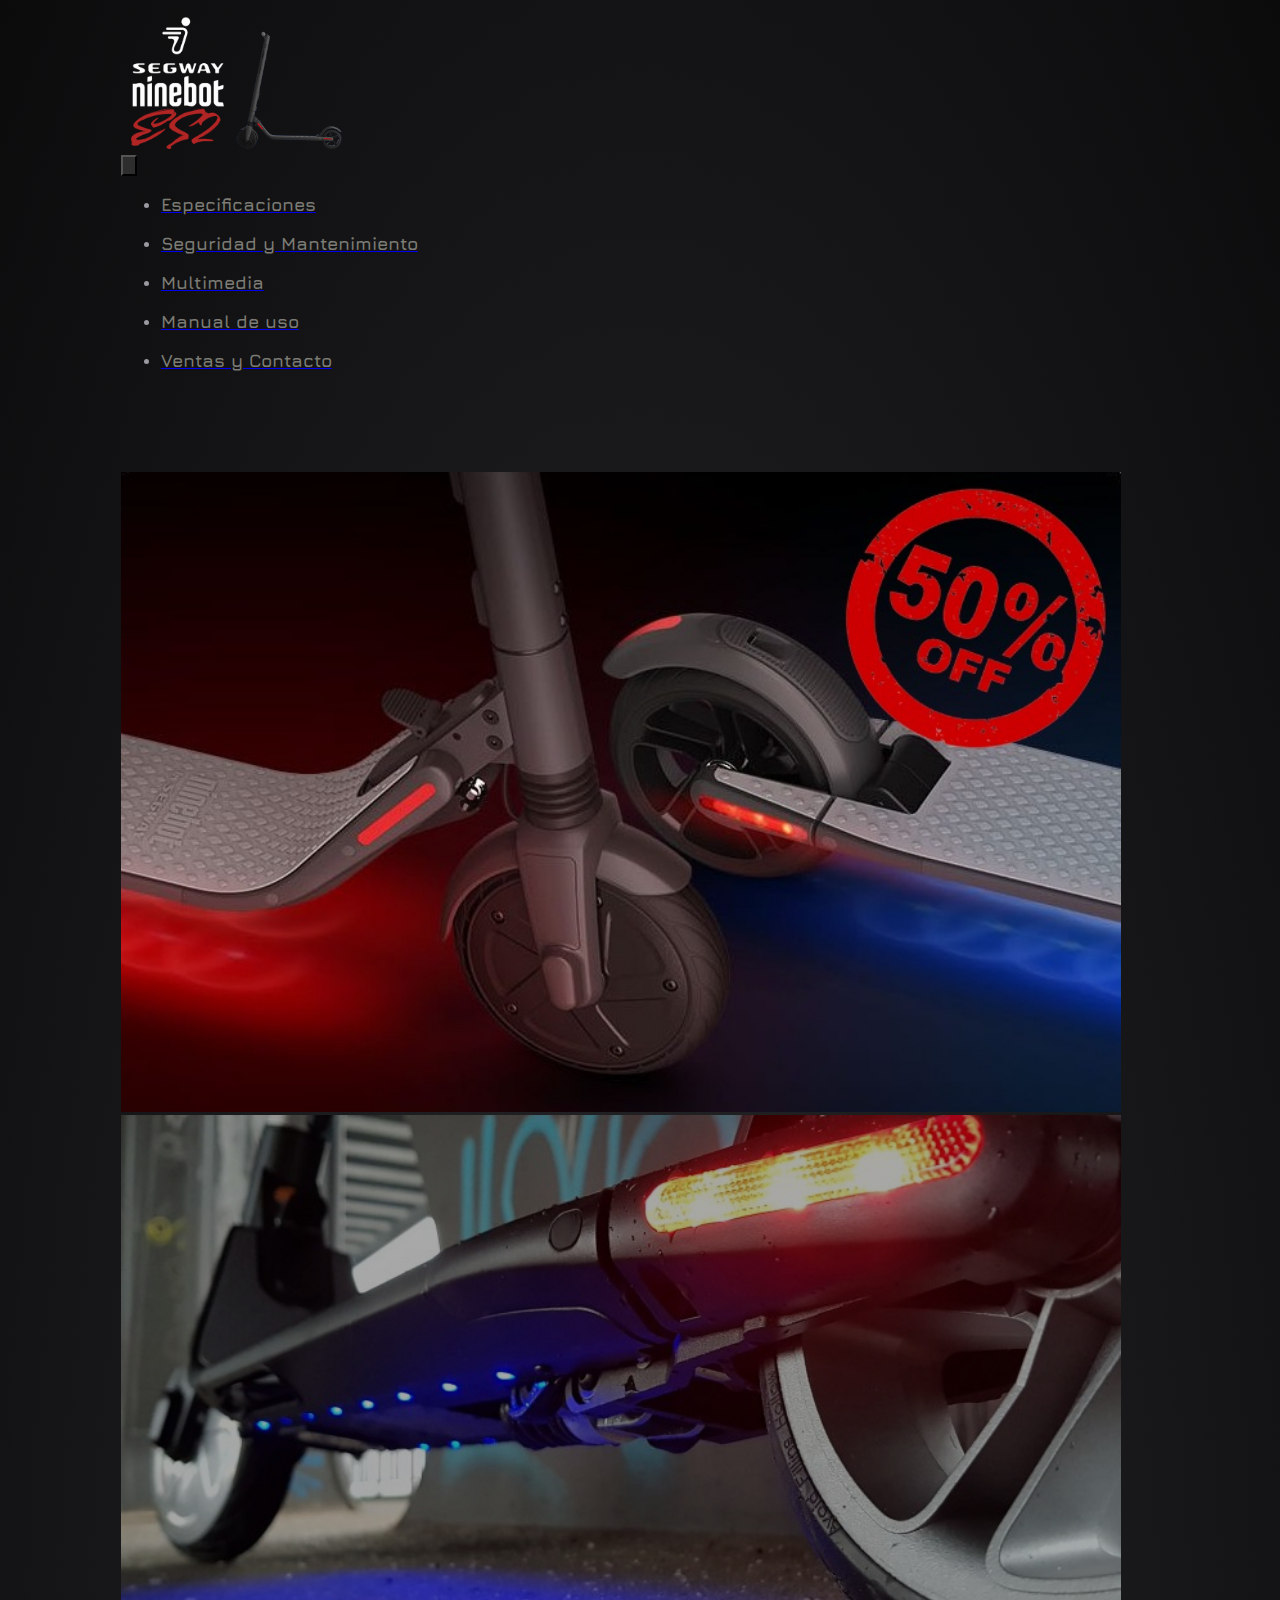
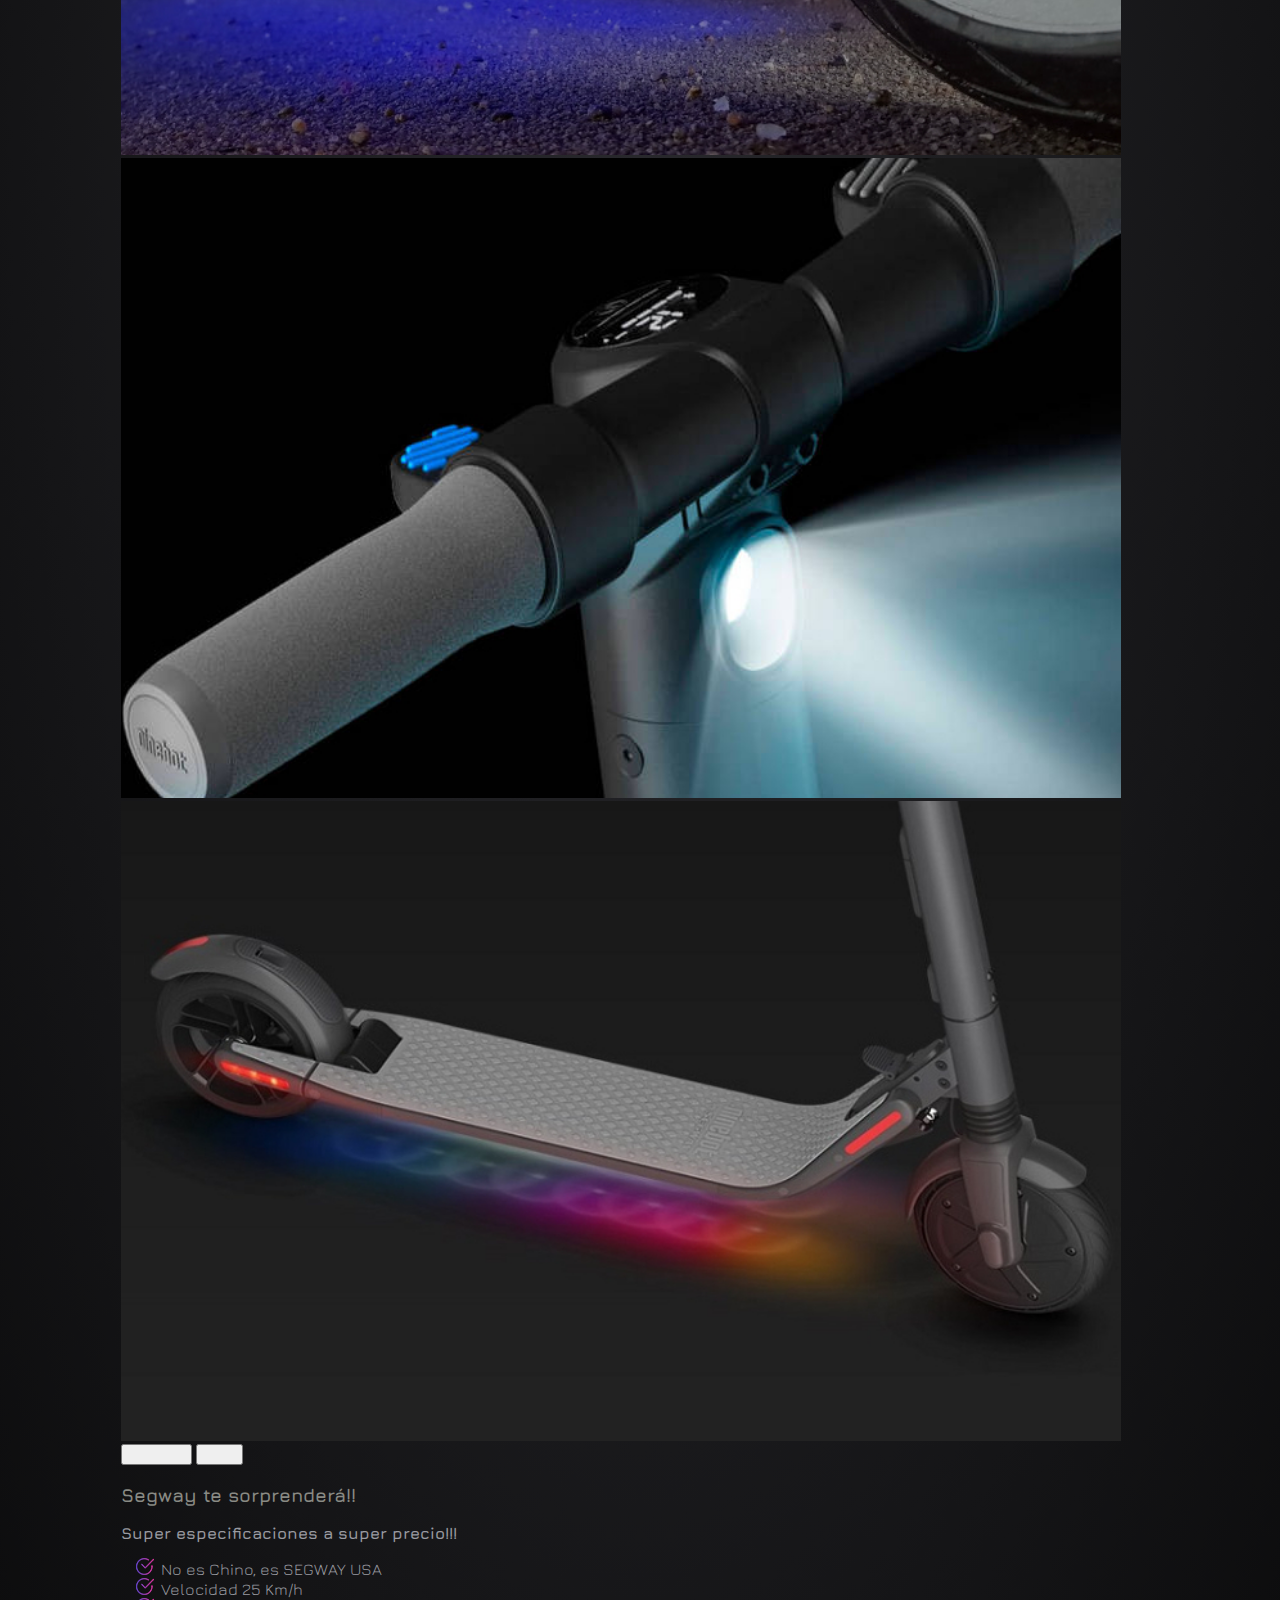
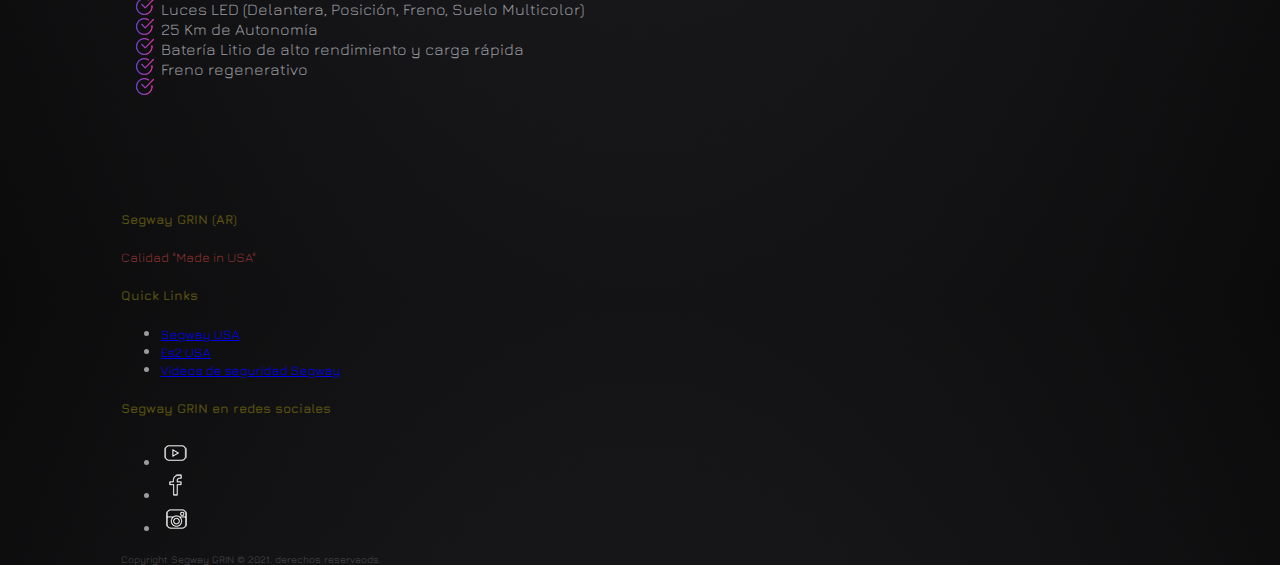
==== index.html @ 667bbbb7 "aaa" ====
<!DOCTYPE html>
<html lang="en">
  <head>
    <meta charset="UTF-8" />
    <meta http-equiv="X-UA-Compatible" content="IE=edge" />
    <meta name="viewport" content="width=device-width, initial-scale=1.0" />
    <title>Segway ES2 Grin</title>

    <link href="https://cdn.jsdelivr.net/npm/bootstrap@5.1.3/dist/css/bootstrap.min.css" rel="stylesheet" integrity="sha384-1BmE4kWBq78iYhFldvKuhfTAU6auU8tT94WrHftjDbrCEXSU1oBoqyl2QvZ6jIW3" crossorigin="anonymous">

    <link rel="stylesheet" href="./css/style.css" />
    <link rel="preconnect" href="https://fonts.googleapis.com" />
    <link rel="preconnect" href="https://fonts.gstatic.com" crossorigin />
    <link href="https://fonts.googleapis.com/css2?family=Jura:wght@500&display=swap" rel="stylesheet"/>
  </head>

  <body>

    <div id="grid-area">        
      <header class="menu">

        <img src="./imagenes/mainlogo.png" alt="logo segway" width="110">
        <img src="./imagenes/patin.png" alt="fotito monopatin" width="110">
        
        <nav class="navbar navbar-expand-lg navbar-dark background-color: none">
          <div class="container-fluid">
            
            <button class="navbar-toggler" type="button" data-bs-toggle="collapse" data-bs-target="#navbarNav" aria-controls="navbarNav" aria-expanded="false" aria-label="Toggle navigation">
              <span class="navbar-toggler-icon"></span>
            </button>
            <div class="collapse navbar-collapse" id="navbarNav">
              <ul class="navbar-nav">
                
                <li class="nav-item">
                  <a class="nav-link" href="pages/especificaciones.html"><p class="txt">Especificaciones</p></a>
                </li>
                <li class="nav-item">
                  <a class="nav-link" href="pages/seguridad.html"><p class="txt">Seguridad y Mantenimiento</p></a>
                </li>
                <li class="nav-item">
                  <a class="nav-link" href="pages/multimedia.html"><p class="txt">Multimedia</p></a>
                </li>
                <li class="nav-item">
                  <a class="nav-link" href="./pdf/kickscooter-es2-user-manual.pdf"><p class="txt">Manual de uso</p></a>
                </li>
                <li class="nav-item">
                  <a class="nav-link" href="pages/ventas.html"><p class="txt">Ventas y Contacto</p></a>
                </li>
              </ul>
          </div>
        
        </header>

        <main class="principal">

          <div class="flex-container">
            <div class="flex-item">
              <h1>
                <span>Tu</span>
                <span>Nuevo</span>
                <span>destino</span>
                <span>a</span>
                <span>un</span>
                <span>solo</span>
                <span>paso</span>
              </h1>
            </div>
              


            <div class="flex-item">

              <div id="carouselExampleInterval" class="carousel slide" data-bs-ride="carousel">
                <div class="carousel-inner">
                  <div class="carousel-item active" data-bs-interval="3000">
                    <img src="./imagenes/mainImage2.jpg" class="d-block w-100" alt="mainimage">
                  </div>
                  <div class="carousel-item" data-bs-interval="3000">
                    <img src="./imagenes/mainImage6.jpg" class="d-block w-100" alt="vista leds desde abajo">
                  </div>
                  <div class="carousel-item" data-bs-interval="3000">
                    <img src="./imagenes/mainImage5.jpg" class="d-block w-100" alt="faro led delantero">
                  </div>
                  <div class="carousel-item" data-bs-interval="3000">
                    <img src="./imagenes/mainImage3.jpg" class="d-block w-100" alt="led suelo multicolor">
                  </div>
                </div>
                <button class="carousel-control-prev" type="button" data-bs-target="#carouselExampleInterval" data-bs-slide="prev">
                  <span class="carousel-control-prev-icon" aria-hidden="true"></span>
                  <span class="visually-hidden">Previous</span>
                </button>
                <button class="carousel-control-next" type="button" data-bs-target="#carouselExampleInterval" data-bs-slide="next">
                  <span class="carousel-control-next-icon" aria-hidden="true"></span>
                  <span class="visually-hidden">Next</span>
                </button>
              </div>




            </div>



            <div class="flex-item">
              <h3>Segway te sorprenderá!!</h3>
              <p><strong> Super especificaciones a super precio!!!</strong></p>

              <section class="listas">
                <ul>
                  <li>No es Chino, es SEGWAY USA</li>
                  <li>Velocidad 25 Km/h</li>
                  <li>Luces LED (Delantera, Posición, Freno, Suelo Multicolor)</li>
                  <li>25 Km de Autonomía</li>
                  <li>Batería Litio de alto rendimiento y carga rápida</li>
                  <li>Freno regenerativo</li>
                  <li class="precio1"><a href="pages/ventas.html">
                    <span>OFERTA</span>
                    <span> 50%</span>
                    <span> de</span>
                    <span> su</span>
                    <span> valor</span>
                    <span> real !!!</span></a></li>
                </ul>
              </div>
              </section>

          </div>  
          <br /><br /><br /><br />
        </main>

        

       

        <footer id="footer" class="footer-1">
          <div class="main-footer widgets-dark typo-light">
          <div class="container">
          <div class="row">
            
          <div class="col-xs-12 col-sm-6 col-md-4">
          <div class="widget subscribe no-box">
          <h5 class="widget-title">Segway GRIN (AR)<span></span></h5>
          <p class="usa">Calidad "Made in USA"</p>
          </div>
          </div>
          
          <div class="col-xs-12 col-sm-6 col-md-4">
          <div class="widget no-box">
          <h5 class="widget-title">Quick Links<span></span></h5>
          <ul class="thumbnail-widget">

          <li>
          <div class="thumb-content"><a href="https://www.segway.com/.">Segway USA</a></div> 
          </li>
          
          <li>
          <div class="thumb-content"><a href="https://www.segway.com/kickscooter-es2/.">Es2 USA</a></div> 
          </li>
          
          <li>
          <div class="thumb-content"><a href="https://www.segway.com/safety/.">Videos de seguridad Segway</a></div> 
          </li>
                   
          </ul>
          </div>
          </div>
          
                    
          <div class="col-xs-12 col-sm-6 col-md-4">
          
          <div class="widget no-box">
          <h5 class="widget-title">Segway GRIN en redes sociales<span></span></h5>
          
          
          <ul class="social-footer2">
          <li class=""><a title="youtube" target="_blank" href="https://www.youtube.com/results?search_query=segway"><img alt="youtube" width="30" height="30" src="[data-uri]"></a></li>
          <li class=""><a href="https://www.facebook.com/segwayninebot.ar" target="_blank" title="Facebook"><img alt="Facebook" width="30" height="30" src="[data-uri]"></a></li>
          <li class=""><a title="instagram" target="_blank" href="https://www.instagram.com/monopatinessegwaygrin/?hl=es"><img alt="instagram" width="30" height="30" src="[data-uri]"></a></li>
          </ul>
          </div>
          </div>
          
          </div>
          </div>
          </div>
            
          <div class="footer-copyright">
          <div class="container">
          <div class="row">
          <div class="col-md-12 text-center">
          <p>Copyright Segway GRIN © 2021. derechos reservaods.</p>
          </div>
          </div>
          </div>
          </div>
          </footer>
    </div>
    <script src="https://cdn.jsdelivr.net/npm/bootstrap@5.1.3/dist/js/bootstrap.bundle.min.js" integrity="sha384-ka7Sk0Gln4gmtz2MlQnikT1wXgYsOg+OMhuP+IlRH9sENBO0LRn5q+8nbTov4+1p" crossorigin="anonymous"></script>
  </body>
</html>
---- css/style.css ----
#grid-area{
    display: grid;
    width: 100%;
    max-width: 1000px;
    margin: auto;
    padding: 11px;
    gap: 2px;
    grid-template-areas: 
    "header"
    "main"
    "footer";
    grid-template-rows: auto auto 100px;    
}

.menu{
    grid-area: header;
   
}
.principal{
    grid-area: main;    
}

.pie a{
    color: rgb(238, 238, 146);
    text-decoration: none;
    grid-area: footer; 
}

body{
    background: radial-gradient(rgb(40, 40, 44), rgb(11, 11, 12));
    margin: auto;
    color: rgb(154, 155, 161);
    font-family: 'Jura', sans-serif;
    padding-right: 3%;
}

.sr-only{
  color: rgb(84, 187, 25);
}

.txt{
  color: rgb(124, 124, 117);
  font-size: 18px;
  font-weight: bolder;
}

.txt:hover{
  color: rgb(56, 173, 20);
  transition: all 1s;
  
}

.navbar-toggler{
  background: rgb(46, 45, 45);  
}

.form-control{
  background-color: rgb(50, 51, 51);
}


.buttonMenu a{
  text-decoration: none;
  color: rgb(199, 199, 23);
  padding: 5px;
  font-size: medium;
  transition: all 1s;
  }


.buttonMenu a:hover{
  color: rgb(238, 255, 4);
  font-size: large;

}

.flex-container{
    display: flex;
    flex-direction: column;    
}
.flex-item{
    width: 100%;
}


.flex-item img{
    width: 100%;
    transition: all 1s;    
    }    
.flex-item img:hover{
    filter: brightness(1.5);
    transition: all 1s;
}

.grid-gallery {
    display: grid;
    grid-auto-rows: 200px;
    gap: 1rem;
    grid-auto-flow: row dense;
  }
  
  @media all and (min-width: 320px) {
    .grid-gallery {
      grid-template-columns: repeat(1, 1fr);
    }
  }
  
  @media all and (min-width: 768px) {
    .grid-gallery {
      grid-template-columns: repeat(3, 1fr);
    }
  }
  
  @media all and (min-width: 1024px) {
    .grid-gallery {
      grid-template-columns: repeat(6, 1fr);
    }
  }
  
  .grid-gallery__item:nth-child(13n+1) {
    grid-column: span 1;
  }
  
  .grid-gallery__item:nth-child(13n+4) {
    grid-column: span 2;
    grid-row: span 1;
  }
  
  .grid-gallery__item:nth-child(13n+6) {
    grid-column: span 3;
    grid-row: span 1;
  }
  
  .grid-gallery__item:nth-child(13n+7) {
    grid-column: span 1;
    grid-row: span 2;
  }
  .grid-gallery__item:nth-child(13n+8) {
    grid-column: span 2;
    grid-row: span 2;
  }
  
  .grid-gallery__item:nth-child(13n+9) {
    grid-row: span 3;
  }

  .grid-gallery__item:nth-child(13n+11) {
    grid-row: span 2;
  }

  .grid-gallery__image {
    width: 100%;
    height: 100%;
    object-fit: cover;
  }
  .grid-gallery img:hover{
        filter: grayscale(1);
   }


.bateria{
    max-width: 700px;       
}
.precio{
    width: 750px;
}

.fuego{
    max-width: 300px;    
}

.borde{
    border: 2px solid black;
    border-radius: 15px;
}


.table {
    border: 2px solid; 
    color: rgb(116, 117, 117);
    padding-right: 0%;   
    width: 100%;
    border-radius: 1%;    
}
    
.table td{
    border: 1px solid;    
    border-color: rgb(0, 0, 0);
}

h1{
    color: rgb(132, 133, 131);
    text-align: left;    
}

h3{
    color: rgb(137, 138, 132);
    text-align: left;
}

h4{
    color: rgb(128, 19, 19);
    text-align: left;
    font-size: x-large;
}
.listas ul li {    
    list-style-type: none;
    list-style: url('../imagenes/icon-list.png') 
}
.precio1 a{    
    color: rgb(4, 201, 92);    
    font-weight: bolder;
    font-size: large; 
    text-decoration: none;
    transition: all 1s;
          
}

.precio1 a:hover{
    color: rgb(5, 201, 31);
    font-size: 22px;
    text-decoration: none;
    transition: all 1s; 

}



h1 {
  transform: scale(0.94);
  animation: scale 3s forwards cubic-bezier(0.5, 1, 0.89, 1);
}

h2 {
  transform: scale(0.94);
  animation: scale 3s forwards cubic-bezier(0.5, 1, 0.89, 1);
}


@keyframes scale {
  100% {
    transform: scale(1);
  }
}

span {
  display: inline-block;
  opacity: 0;
  filter: blur(4px);
}

span:nth-child(1) {
  animation: fade-in 0.8s 0.1s forwards cubic-bezier(0.11, 0, 0.5, 0) ;
}

span:nth-child(2) {
  animation: fade-in 0.8s 0.2s forwards cubic-bezier(0.11, 0, 0.5, 0);
}

span:nth-child(3) {
  animation: fade-in 0.8s 0.3s forwards cubic-bezier(0.11, 0, 0.5, 0);
}

span:nth-child(4) {
  animation: fade-in 0.8s 0.4s forwards cubic-bezier(0.11, 0, 0.5, 0);
}

span:nth-child(5) {
  animation: fade-in 0.8s 0.5s forwards cubic-bezier(0.11, 0, 0.5, 0);
}

span:nth-child(6) {
  animation: fade-in 0.8s 0.6s forwards cubic-bezier(0.11, 0, 0.5, 0);
}

span:nth-child(7) {
  animation: fade-in 0.8s 0.7s forwards cubic-bezier(0.11, 0, 0.5, 0);
}

@keyframes fade-in {
  100% {
    opacity: 1;
    filter: blur(0);
  
  }
}

.widget-title{
  font-size: small;
  font-weight: bold;
  color: rgb(87, 80, 17);
}

.usa{
  font-size: small;
  color: rgb(138, 50, 50);
}

.thumb-content{
  font-size: small;
   
}

.footer-copyright{
  font-size: x-small;
  color: rgb(80, 77, 77);
}
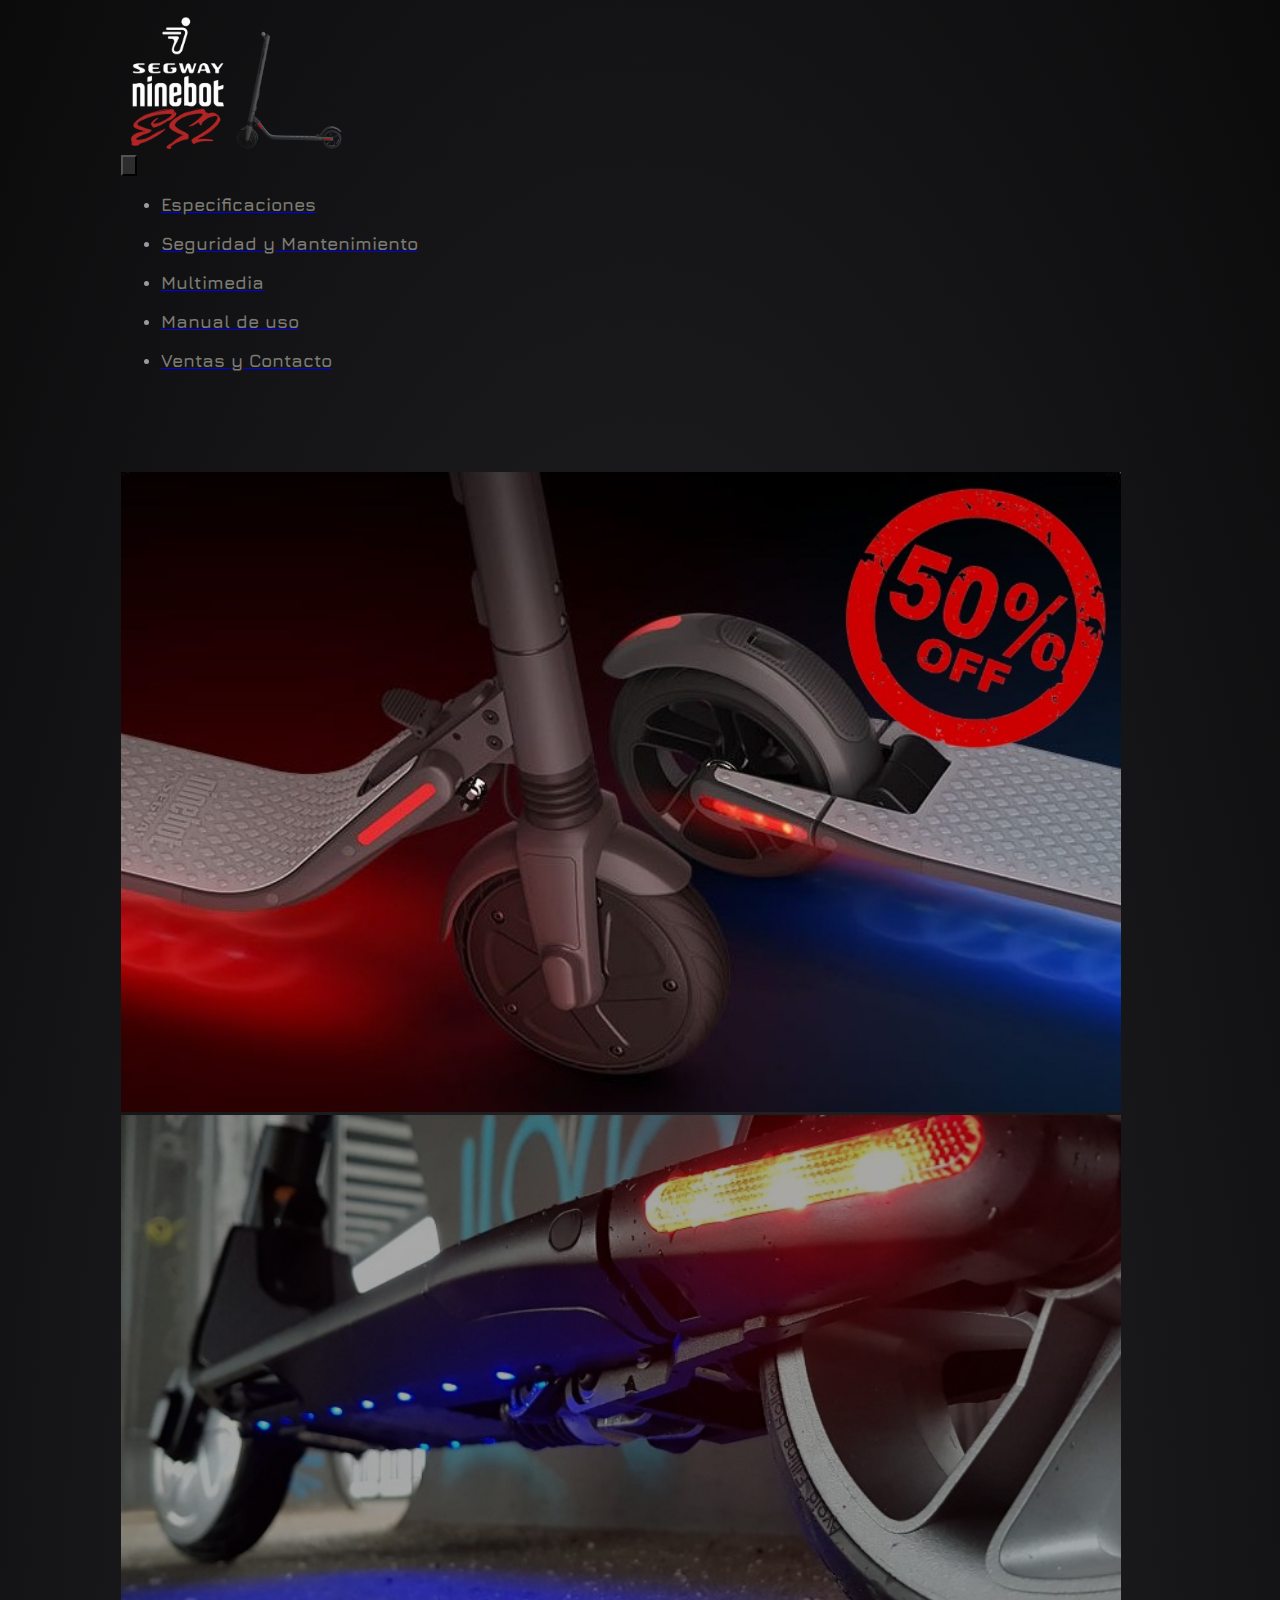
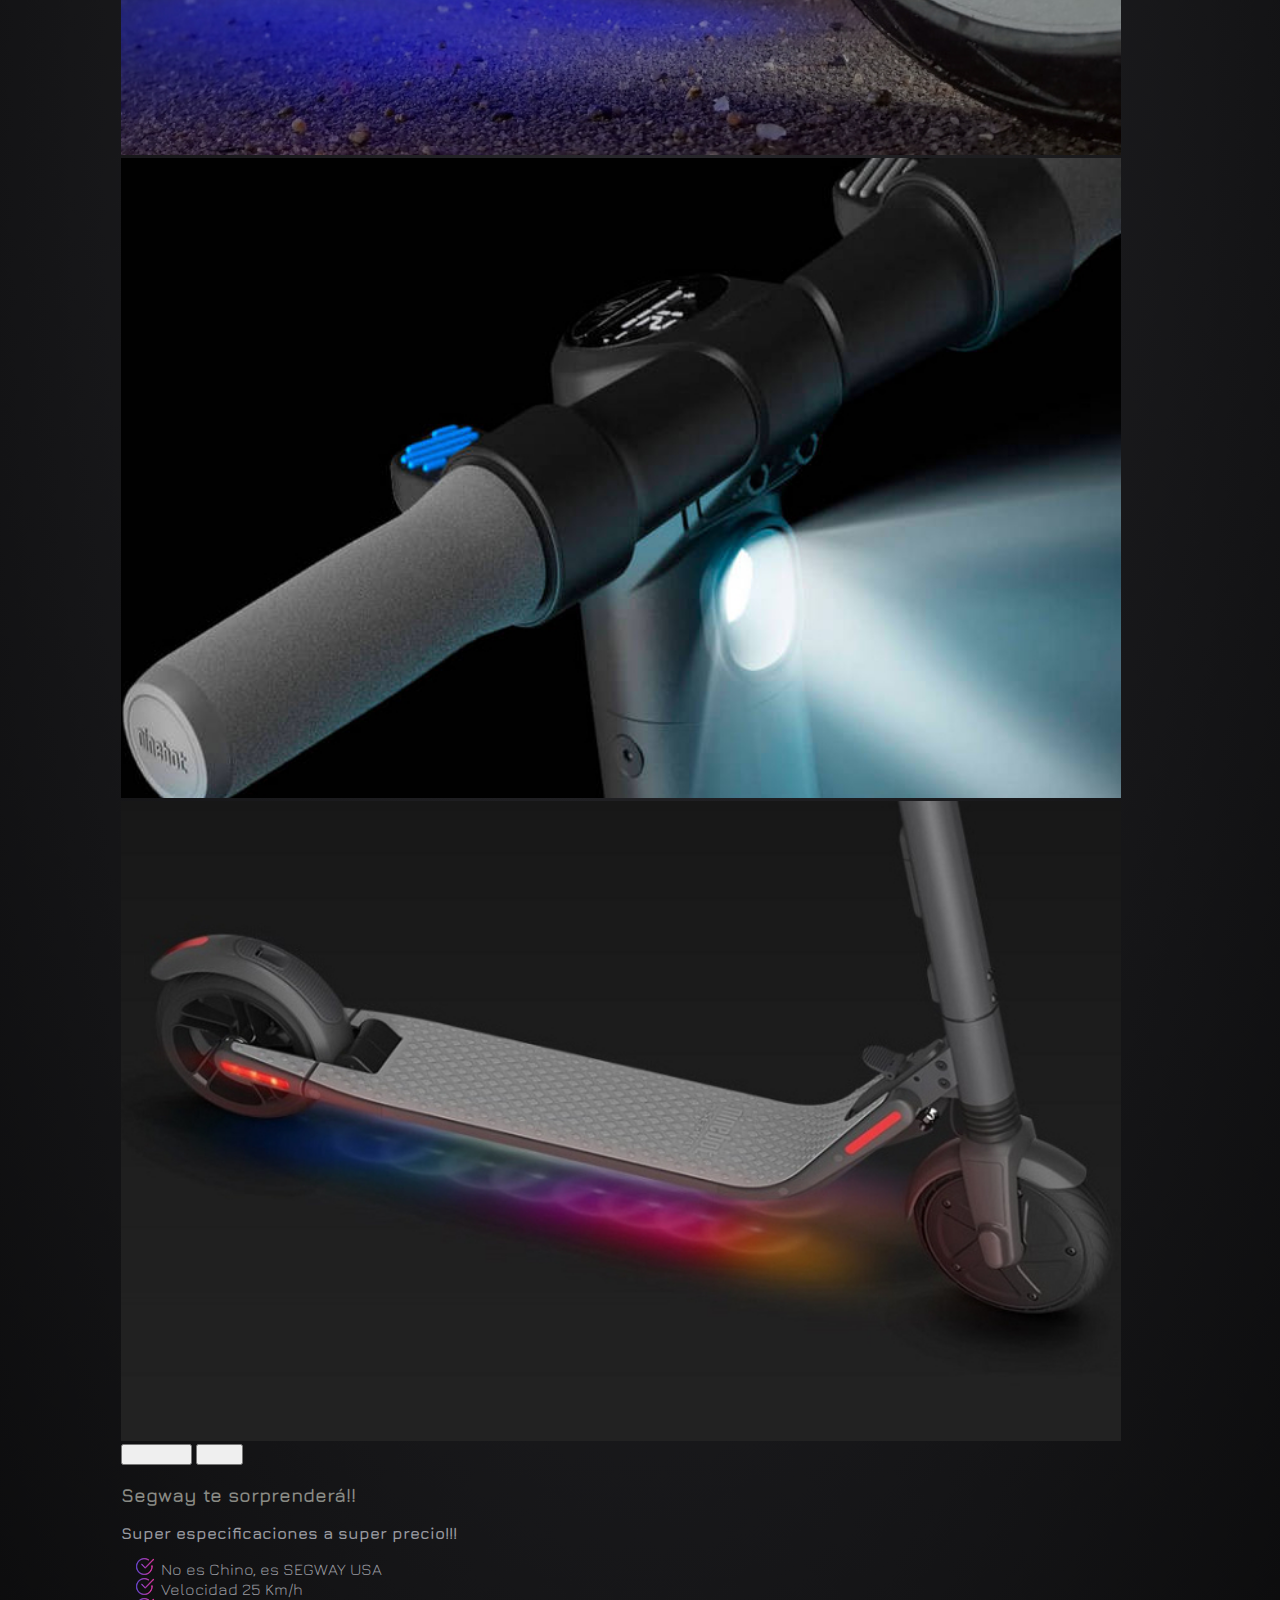
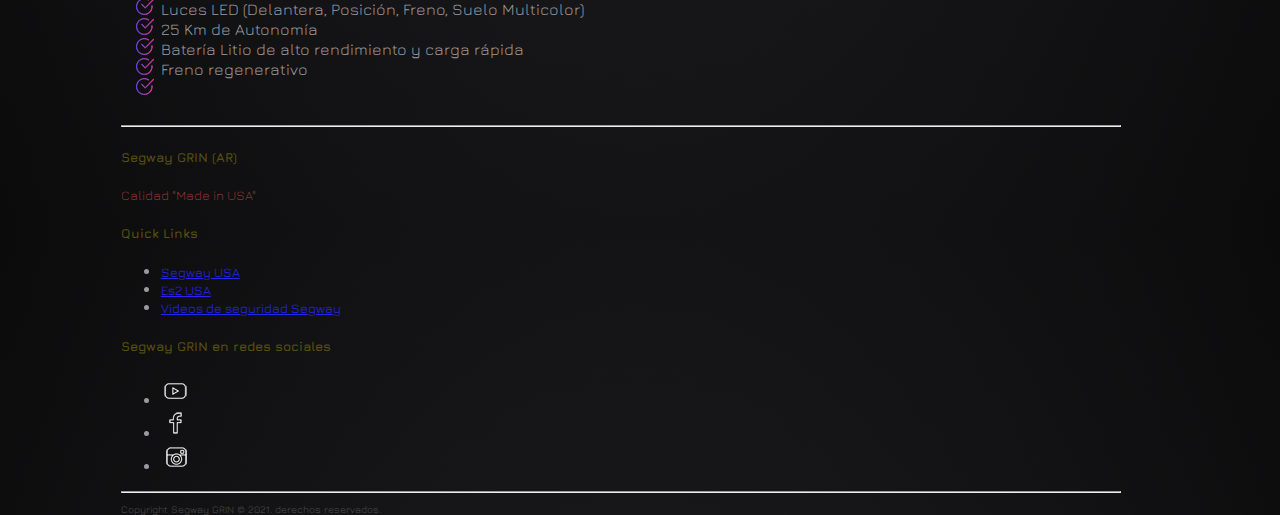
==== commit 99430a64: "modificaciones pedidas Juli correccion proy final 2" ====
--- a/index.html
+++ b/index.html
@@ -9,6 +9,7 @@
     <link href="https://cdn.jsdelivr.net/npm/bootstrap@5.1.3/dist/css/bootstrap.min.css" rel="stylesheet" integrity="sha384-1BmE4kWBq78iYhFldvKuhfTAU6auU8tT94WrHftjDbrCEXSU1oBoqyl2QvZ6jIW3" crossorigin="anonymous">
 
     <link rel="stylesheet" href="./css/style.css" />
+    <link rel="shortcut icon" href="./imagenes/favicon.png">
     <link rel="preconnect" href="https://fonts.googleapis.com" />
     <link rel="preconnect" href="https://fonts.gstatic.com" crossorigin />
     <link href="https://fonts.googleapis.com/css2?family=Jura:wght@500&display=swap" rel="stylesheet"/>
@@ -38,10 +39,10 @@
                   <a class="nav-link" href="pages/seguridad.html"><p class="txt">Seguridad y Mantenimiento</p></a>
                 </li>
                 <li class="nav-item">
-                  <a class="nav-link" href="pages/multimedia.html"><p class="txt">Multimedia</p></a>
+                  <a class="nav-link" href="pages/multimedia.html" ><p class="txt">Multimedia</p></a>
                 </li>
                 <li class="nav-item">
-                  <a class="nav-link" href="./pdf/kickscooter-es2-user-manual.pdf"><p class="txt">Manual de uso</p></a>
+                  <a class="nav-link" href="./pdf/kickscooter-es2-user-manual.pdf" target="_blank"><p class="txt">Manual de uso</p></a>
                 </li>
                 <li class="nav-item">
                   <a class="nav-link" href="pages/ventas.html"><p class="txt">Ventas y Contacto</p></a>
@@ -49,9 +50,9 @@
               </ul>
           </div>
         
-        </header>
+      </header>
 
-        <main class="principal">
+      <main class="principal">
 
           <div class="flex-container">
             <div class="flex-item">
@@ -126,75 +127,67 @@
               </section>
 
           </div>  
-          <br /><br /><br /><br />
-        </main>
+          
+      </main>
 
-        
+      <footer id="footer">
+          <hr>
+          <div class="main-footer widgets-dark typo-light">
+            <div class="container">
+                <div class="row">                
+                  <div class="col-xs-12 col-sm-6 col-md-4">
+                    <div class="widget subscribe no-box">
+                      <h5 class="widget-title">Segway GRIN (AR)<span></span></h5>
+                      <p class="usa">Calidad "Made in USA"</p>
+                    </div>
+                  </div>
+            
+                  <div class="col-xs-12 col-sm-6 col-md-4">
+                    <div class="widget no-box">
+                      <h5 class="widget-title">Quick Links<span></span></h5>
+                      <ul class="thumbnail-widget">
 
-       
-
-        <footer id="footer" class="footer-1">
-          <div class="main-footer widgets-dark typo-light">
-          <div class="container">
-          <div class="row">
+                        <li>
+                        <a class="thumb-content" href="https://www.segway.com/.">Segway USA</a> 
+                        </li>
+                    
+                        <li>
+                        <a class="thumb-content" href="https://www.segway.com/kickscooter-es2/.">Es2 USA</a> 
+                        </li>
+                    
+                        <li>
+                        <a class="thumb-content" href="https://www.segway.com/safety/.">Videos de seguridad Segway</a> 
+                        </li>
+                        
+                      </ul>
+                    </div>
+                  </div>
             
-          <div class="col-xs-12 col-sm-6 col-md-4">
-          <div class="widget subscribe no-box">
-          <h5 class="widget-title">Segway GRIN (AR)<span></span></h5>
-          <p class="usa">Calidad "Made in USA"</p>
-          </div>
-          </div>
-          
-          <div class="col-xs-12 col-sm-6 col-md-4">
-          <div class="widget no-box">
-          <h5 class="widget-title">Quick Links<span></span></h5>
-          <ul class="thumbnail-widget">
-
-          <li>
-          <div class="thumb-content"><a href="https://www.segway.com/.">Segway USA</a></div> 
-          </li>
-          
-          <li>
-          <div class="thumb-content"><a href="https://www.segway.com/kickscooter-es2/.">Es2 USA</a></div> 
-          </li>
-          
-          <li>
-          <div class="thumb-content"><a href="https://www.segway.com/safety/.">Videos de seguridad Segway</a></div> 
-          </li>
-                   
-          </ul>
-          </div>
-          </div>
-          
-                    
-          <div class="col-xs-12 col-sm-6 col-md-4">
-          
-          <div class="widget no-box">
-          <h5 class="widget-title">Segway GRIN en redes sociales<span></span></h5>
-          
-          
-          <ul class="social-footer2">
-          <li class=""><a title="youtube" target="_blank" href="https://www.youtube.com/results?search_query=segway"><img alt="youtube" width="30" height="30" src="[data-uri]"></a></li>
-          <li class=""><a href="https://www.facebook.com/segwayninebot.ar" target="_blank" title="Facebook"><img alt="Facebook" width="30" height="30" src="[data-uri]"></a></li>
-          <li class=""><a title="instagram" target="_blank" href="https://www.instagram.com/monopatinessegwaygrin/?hl=es"><img alt="instagram" width="30" height="30" src="[data-uri]"></a></li>
-          </ul>
-          </div>
-          </div>
-          
-          </div>
-          </div>
+                      
+                  <div class="col-xs-12 col-sm-6 col-md-4">              
+                    <div class="widget no-box">
+                      <h5 class="widget-title">Segway GRIN en redes sociales<span></span></h5>
+                
+                      <ul class="social-footer2">
+                        <li><a title="youtube" target="_blank" href="https://www.youtube.com/results?search_query=segway"><img alt="youtube" width="30" height="30" src="[data-uri]"></a></li>
+                        <li><a href="https://www.facebook.com/segwayninebot.ar" target="_blank" title="Facebook"><img alt="Facebook" width="30" height="30" src="[data-uri]"></a></li>
+                        <li><a title="instagram" target="_blank" href="https://www.instagram.com/monopatinessegwaygrin/?hl=es"><img alt="instagram" width="30" height="30" src="[data-uri]"></a></li>
+                      </ul>
+                    </div>
+                  </div>
+                </div>
+              </div>
+            </div>
+            <hr>
+            <div class="footer-copyright">                      
+              <div class="col-md-12 text-center">
+                <p>Copyright Segway GRIN © 2021. derechos reservados.</p>
+              </div>
+            </div>
           </div>
             
-          <div class="footer-copyright">
-          <div class="container">
-          <div class="row">
-          <div class="col-md-12 text-center">
-          <p>Copyright Segway GRIN © 2021. derechos reservaods.</p>
-          </div>
-          </div>
-          </div>
-          </div>
-          </footer>
+      </footer>
+      
     </div>
     <script src="https://cdn.jsdelivr.net/npm/bootstrap@5.1.3/dist/js/bootstrap.bundle.min.js" integrity="sha384-ka7Sk0Gln4gmtz2MlQnikT1wXgYsOg+OMhuP+IlRH9sENBO0LRn5q+8nbTov4+1p" crossorigin="anonymous"></script>
   </body>
--- a/css/style.css
+++ b/css/style.css
@@ -1,307 +1,336 @@
-#grid-area{
-    display: grid;
-    width: 100%;
-    max-width: 1000px;
-    margin: auto;
-    padding: 11px;
-    gap: 2px;
-    grid-template-areas: 
-    "header"
-    "main"
-    "footer";
-    grid-template-rows: auto auto 100px;    
-}
-
-.menu{
-    grid-area: header;
-   
-}
-.principal{
-    grid-area: main;    
-}
-
-.pie a{
-    color: rgb(238, 238, 146);
-    text-decoration: none;
-    grid-area: footer; 
-}
-
-body{
-    background: radial-gradient(rgb(40, 40, 44), rgb(11, 11, 12));
-    margin: auto;
-    color: rgb(154, 155, 161);
-    font-family: 'Jura', sans-serif;
-    padding-right: 3%;
-}
-
-.sr-only{
-  color: rgb(84, 187, 25);
-}
-
-.txt{
-  color: rgb(124, 124, 117);
+#grid-area {
+  display: -ms-grid;
+  display: grid;
+  width: 100%;
+  max-width: 1000px;
+  margin: auto;
+  padding: 11px;
+  gap: 2px;
+      grid-template-areas: "header" "main" "footer";
+  -ms-grid-rows: auto auto 100px;
+      grid-template-rows: auto auto 100px;
+}
+
+.menu {
+  -ms-grid-row: 1;
+  -ms-grid-column: 1;
+  grid-area: header;
+}
+
+.principal {
+  -ms-grid-row: 2;
+  -ms-grid-column: 1;
+  grid-area: main;
+}
+
+.pie a {
+  color: #eeee92;
+  text-decoration: none;
+  -ms-grid-row: 3;
+  -ms-grid-column: 1;
+  grid-area: footer;
+}
+
+body {
+  background: radial-gradient(#28282c, #0b0b0c);
+  margin: auto;
+  color: #9a9ba1;
+  font-family: 'Jura', sans-serif;
+  padding-right: 3%;
+}
+
+.sr-only {
+  color: #54bb19;
+}
+
+.txt {
+  color: #7c7c75;
   font-size: 18px;
   font-weight: bolder;
 }
 
-.txt:hover{
-  color: rgb(56, 173, 20);
-  transition: all 1s;
-  
-}
-
-.navbar-toggler{
-  background: rgb(46, 45, 45);  
-}
-
-.form-control{
-  background-color: rgb(50, 51, 51);
-}
-
-
-.buttonMenu a{
+.txt:hover {
+  color: #38ad14;
+  -webkit-transition: all 1s;
+  transition: all 1s;
+}
+
+.navbar-toggler {
+  background: #2e2d2d;
+}
+
+.form-control {
+  background-color: #323333;
+}
+
+.buttonMenu a {
   text-decoration: none;
-  color: rgb(199, 199, 23);
+  color: #c7c717;
   padding: 5px;
   font-size: medium;
-  transition: all 1s;
-  }
-
-
-.buttonMenu a:hover{
-  color: rgb(238, 255, 4);
+  -webkit-transition: all 1s;
+  transition: all 1s;
+}
+
+.buttonMenu a:hover {
+  color: #eeff04;
   font-size: large;
-
-}
-
-.flex-container{
-    display: flex;
-    flex-direction: column;    
-}
-.flex-item{
-    width: 100%;
-}
-
-
-.flex-item img{
-    width: 100%;
-    transition: all 1s;    
-    }    
-.flex-item img:hover{
-    filter: brightness(1.5);
-    transition: all 1s;
+}
+
+.flex-container {
+  display: -webkit-box;
+  display: -ms-flexbox;
+  display: flex;
+  -webkit-box-orient: vertical;
+  -webkit-box-direction: normal;
+      -ms-flex-direction: column;
+          flex-direction: column;
+}
+
+.flex-item {
+  width: 100%;
+}
+
+.flex-item img {
+  width: 100%;
+  -webkit-transition: all 1s;
+  transition: all 1s;
+}
+
+.flex-item img:hover {
+  -webkit-filter: brightness(1.5);
+          filter: brightness(1.5);
+  -webkit-transition: all 1s;
+  transition: all 1s;
 }
 
 .grid-gallery {
-    display: grid;
-    grid-auto-rows: 200px;
-    gap: 1rem;
-    grid-auto-flow: row dense;
-  }
-  
-  @media all and (min-width: 320px) {
-    .grid-gallery {
-      grid-template-columns: repeat(1, 1fr);
-    }
-  }
-  
-  @media all and (min-width: 768px) {
-    .grid-gallery {
-      grid-template-columns: repeat(3, 1fr);
-    }
-  }
-  
-  @media all and (min-width: 1024px) {
-    .grid-gallery {
-      grid-template-columns: repeat(6, 1fr);
-    }
-  }
-  
-  .grid-gallery__item:nth-child(13n+1) {
-    grid-column: span 1;
-  }
-  
-  .grid-gallery__item:nth-child(13n+4) {
-    grid-column: span 2;
-    grid-row: span 1;
-  }
-  
-  .grid-gallery__item:nth-child(13n+6) {
-    grid-column: span 3;
-    grid-row: span 1;
-  }
-  
-  .grid-gallery__item:nth-child(13n+7) {
-    grid-column: span 1;
-    grid-row: span 2;
-  }
-  .grid-gallery__item:nth-child(13n+8) {
-    grid-column: span 2;
-    grid-row: span 2;
-  }
-  
-  .grid-gallery__item:nth-child(13n+9) {
-    grid-row: span 3;
-  }
-
-  .grid-gallery__item:nth-child(13n+11) {
-    grid-row: span 2;
-  }
-
-  .grid-gallery__image {
-    width: 100%;
-    height: 100%;
-    object-fit: cover;
-  }
-  .grid-gallery img:hover{
-        filter: grayscale(1);
-   }
-
-
-.bateria{
-    max-width: 700px;       
-}
-.precio{
-    width: 750px;
-}
-
-.fuego{
-    max-width: 300px;    
-}
-
-.borde{
-    border: 2px solid black;
-    border-radius: 15px;
-}
-
+  display: -ms-grid;
+  display: grid;
+  grid-auto-rows: 200px;
+  gap: 1rem;
+  grid-auto-flow: row dense;
+}
+
+@media all and (min-width: 768px) {
+  .grid-gallery {
+    -ms-grid-columns: (1fr)[3];
+        grid-template-columns: repeat(3, 1fr);
+  }
+}
+
+@media all and (min-width: 1024px) {
+  .grid-gallery {
+    -ms-grid-columns: (1fr)[6];
+        grid-template-columns: repeat(6, 1fr);
+  }
+}
+
+.grid-gallery__item:nth-child(13n+1) {
+  grid-column: span 1;
+}
+
+.grid-gallery__item:nth-child(13n+4) {
+  grid-column: span 2;
+  grid-row: span 1;
+}
+
+.grid-gallery__item:nth-child(13n+6) {
+  grid-column: span 3;
+  grid-row: span 1;
+  grid-column: span 1;
+  grid-row: span 2;
+}
+
+.grid-gallery__item:nth-child(13n+8) {
+  grid-column: span 2;
+  grid-row: span 2;
+}
+
+.grid-gallery__item:nth-child(13n+9) {
+  grid-row: span 2;
+}
+
+.grid-gallery__item:nth-child(13n+11) {
+  grid-row: span 1;
+}
+
+.grid-gallery__image {
+  width: 100%;
+  height: 100%;
+  -o-object-fit: cover;
+     object-fit: cover;
+}
+
+.grid-gallery img:hover {
+  -webkit-filter: grayscale(1);
+          filter: grayscale(1);
+}
+
+.bateria {
+  max-width: 700px;
+}
+
+.precio {
+  width: 750px;
+}
+
+.fuego {
+  max-width: 300px;
+}
+
+.borde {
+  border: 2px solid black;
+  border-radius: 15px;
+}
 
 .table {
-    border: 2px solid; 
-    color: rgb(116, 117, 117);
-    padding-right: 0%;   
-    width: 100%;
-    border-radius: 1%;    
-}
-    
-.table td{
-    border: 1px solid;    
-    border-color: rgb(0, 0, 0);
-}
-
-h1{
-    color: rgb(132, 133, 131);
-    text-align: left;    
-}
-
-h3{
-    color: rgb(137, 138, 132);
-    text-align: left;
-}
-
-h4{
-    color: rgb(128, 19, 19);
-    text-align: left;
-    font-size: x-large;
-}
-.listas ul li {    
-    list-style-type: none;
-    list-style: url('../imagenes/icon-list.png') 
-}
-.precio1 a{    
-    color: rgb(4, 201, 92);    
-    font-weight: bolder;
-    font-size: large; 
-    text-decoration: none;
-    transition: all 1s;
-          
-}
-
-.precio1 a:hover{
-    color: rgb(5, 201, 31);
-    font-size: 22px;
-    text-decoration: none;
-    transition: all 1s; 
-
-}
-
-
-
-h1 {
-  transform: scale(0.94);
-  animation: scale 3s forwards cubic-bezier(0.5, 1, 0.89, 1);
-}
-
-h2 {
-  transform: scale(0.94);
-  animation: scale 3s forwards cubic-bezier(0.5, 1, 0.89, 1);
-}
-
+  border: 2px solid;
+  color: #747575;
+  padding-right: 0%;
+  width: 100%;
+  border-radius: 1%;
+}
+
+.table td {
+  border: 1px solid;
+  border-color: black;
+}
+
+h3 {
+  color: #898a84;
+  text-align: left;
+}
+
+h4 {
+  color: #801313;
+  text-align: left;
+  font-size: x-large;
+}
+
+.listas ul li {
+  list-style-type: none;
+  list-style: url("../imagenes/icon-list.png");
+}
+
+.precio1 a {
+  color: #04c95c;
+  font-weight: bolder;
+  font-size: large;
+  text-decoration: none;
+  -webkit-transition: all 1s;
+  transition: all 1s;
+}
+
+.precio1 a:hover {
+  color: #05c91f;
+  font-size: 22px;
+  text-decoration: none;
+  -webkit-transition: all 1s;
+  transition: all 1s;
+}
+
+h1, h2 {
+  -webkit-transform: scale(0.94);
+          transform: scale(0.94);
+  -webkit-animation: scale 3s forwards cubic-bezier(0.5, 1, 0.89, 1);
+          animation: scale 3s forwards cubic-bezier(0.5, 1, 0.89, 1);
+}
+
+@-webkit-keyframes scale {
+  100% {
+    -webkit-transform: scale(1);
+            transform: scale(1);
+  }
+}
 
 @keyframes scale {
   100% {
-    transform: scale(1);
+    -webkit-transform: scale(1);
+            transform: scale(1);
   }
 }
 
 span {
   display: inline-block;
   opacity: 0;
-  filter: blur(4px);
+  -webkit-filter: blur(4px);
+          filter: blur(4px);
 }
 
 span:nth-child(1) {
-  animation: fade-in 0.8s 0.1s forwards cubic-bezier(0.11, 0, 0.5, 0) ;
+  -webkit-animation: fade-in 0.8s 0.1s forwards cubic-bezier(0.11, 0, 0.5, 0);
+          animation: fade-in 0.8s 0.1s forwards cubic-bezier(0.11, 0, 0.5, 0);
 }
 
 span:nth-child(2) {
-  animation: fade-in 0.8s 0.2s forwards cubic-bezier(0.11, 0, 0.5, 0);
+  -webkit-animation: fade-in 0.8s 0.2s forwards cubic-bezier(0.11, 0, 0.5, 0);
+          animation: fade-in 0.8s 0.2s forwards cubic-bezier(0.11, 0, 0.5, 0);
 }
 
 span:nth-child(3) {
-  animation: fade-in 0.8s 0.3s forwards cubic-bezier(0.11, 0, 0.5, 0);
+  -webkit-animation: fade-in 0.8s 0.3s forwards cubic-bezier(0.11, 0, 0.5, 0);
+          animation: fade-in 0.8s 0.3s forwards cubic-bezier(0.11, 0, 0.5, 0);
 }
 
 span:nth-child(4) {
-  animation: fade-in 0.8s 0.4s forwards cubic-bezier(0.11, 0, 0.5, 0);
+  -webkit-animation: fade-in 0.8s 0.4s forwards cubic-bezier(0.11, 0, 0.5, 0);
+          animation: fade-in 0.8s 0.4s forwards cubic-bezier(0.11, 0, 0.5, 0);
 }
 
 span:nth-child(5) {
-  animation: fade-in 0.8s 0.5s forwards cubic-bezier(0.11, 0, 0.5, 0);
+  -webkit-animation: fade-in 0.8s 0.5s forwards cubic-bezier(0.11, 0, 0.5, 0);
+          animation: fade-in 0.8s 0.5s forwards cubic-bezier(0.11, 0, 0.5, 0);
 }
 
 span:nth-child(6) {
-  animation: fade-in 0.8s 0.6s forwards cubic-bezier(0.11, 0, 0.5, 0);
+  -webkit-animation: fade-in 0.8s 0.6s forwards cubic-bezier(0.11, 0, 0.5, 0);
+          animation: fade-in 0.8s 0.6s forwards cubic-bezier(0.11, 0, 0.5, 0);
 }
 
 span:nth-child(7) {
-  animation: fade-in 0.8s 0.7s forwards cubic-bezier(0.11, 0, 0.5, 0);
+  -webkit-animation: fade-in 0.8s 0.7s forwards cubic-bezier(0.11, 0, 0.5, 0);
+          animation: fade-in 0.8s 0.7s forwards cubic-bezier(0.11, 0, 0.5, 0);
+}
+
+@-webkit-keyframes fade-in {
+  100% {
+    opacity: 1;
+    -webkit-filter: blur(0);
+            filter: blur(0);
+  }
 }
 
 @keyframes fade-in {
   100% {
     opacity: 1;
-    filter: blur(0);
-  
-  }
-}
-
-.widget-title{
+    -webkit-filter: blur(0);
+            filter: blur(0);
+  }
+}
+
+.widget-title {
   font-size: small;
   font-weight: bold;
-  color: rgb(87, 80, 17);
-}
-
-.usa{
+  color: #575011;
+}
+
+.form-control {
+  color: black;
+  font-weight: 900;
+}
+
+.usa {
   font-size: small;
-  color: rgb(138, 50, 50);
-}
-
-.thumb-content{
+  color: #8a3232;
+}
+
+.thumb-content {
   font-size: small;
-   
-}
-
-.footer-copyright{
+  color: #2825ee;
+}
+
+.footer-copyright {
   font-size: x-small;
-  color: rgb(80, 77, 77);
-}+  color: #504d4d;
+}
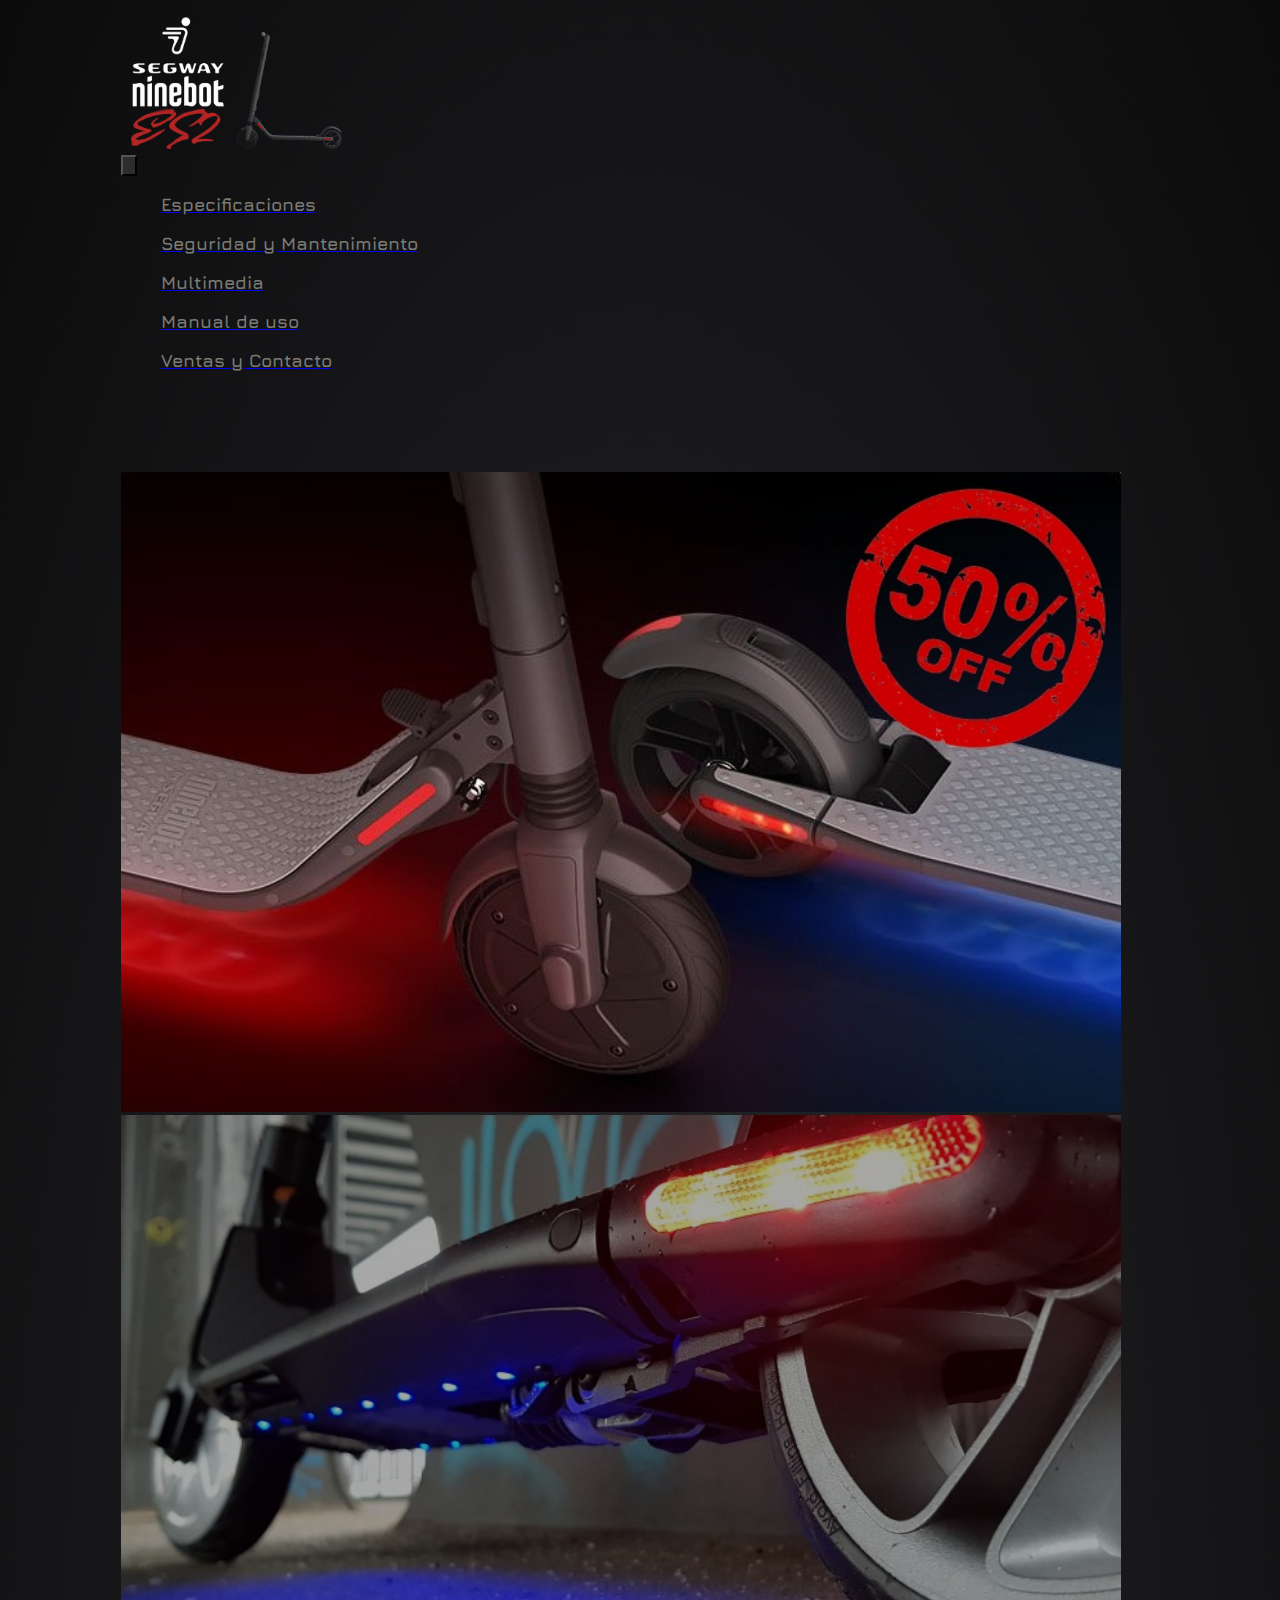
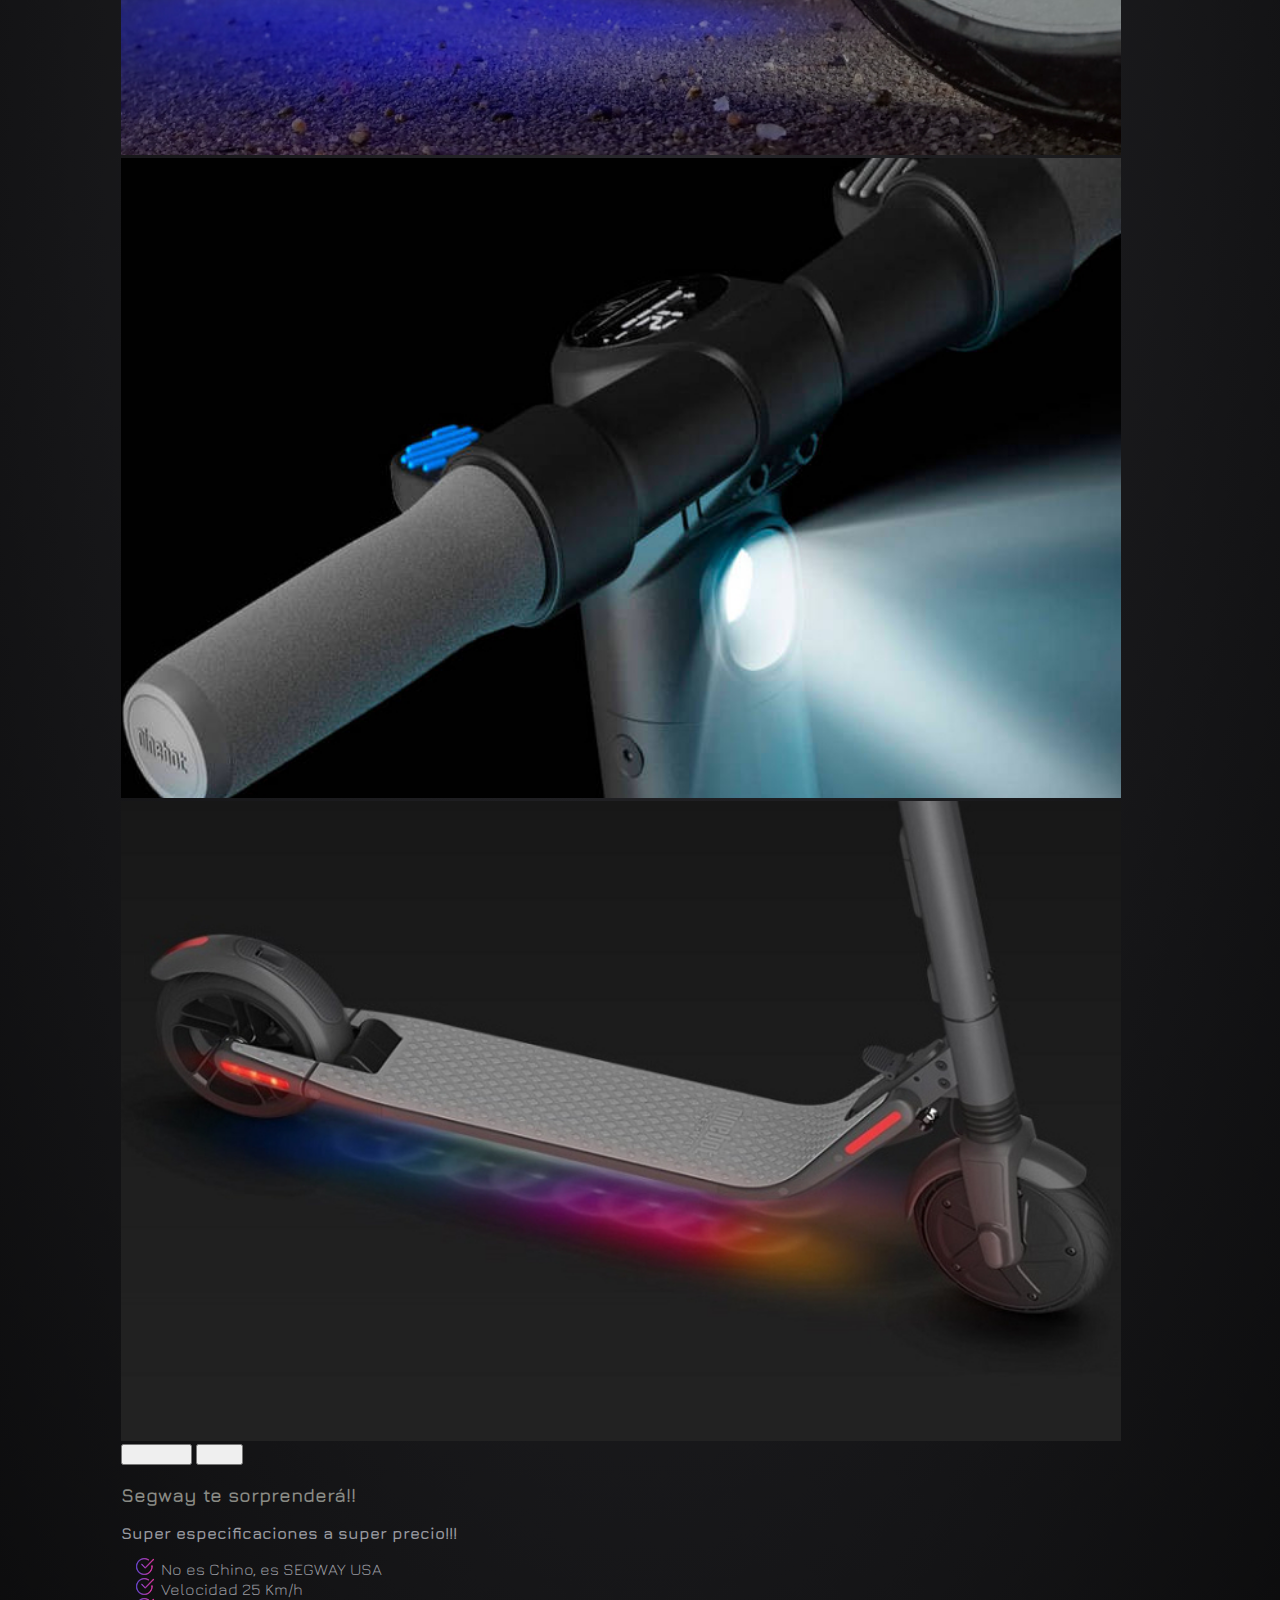
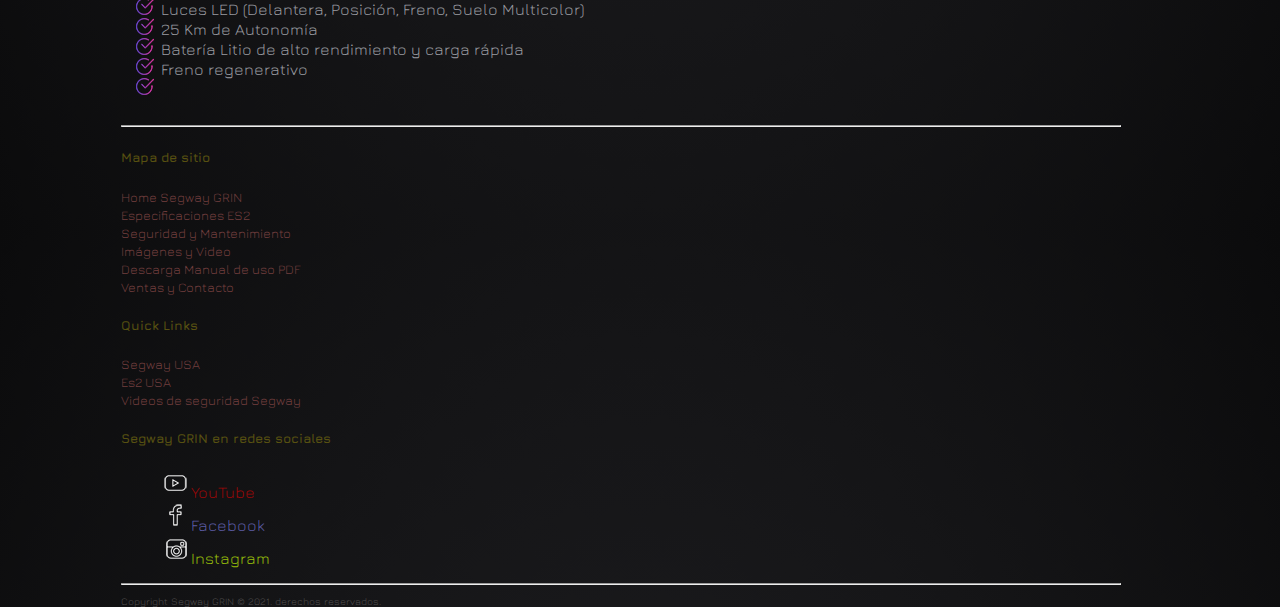
==== commit 2874cfe0: "entrega 28-04 SCSS y SEO" ====
--- a/index.html
+++ b/index.html
@@ -5,6 +5,9 @@
     <meta http-equiv="X-UA-Compatible" content="IE=edge" />
     <meta name="viewport" content="width=device-width, initial-scale=1.0" />
     <title>Segway ES2 Grin</title>
+    <meta name="description" content="Venta de Monopatines Eléctricos Kickscooter Segway ES2 Grin, oferta 50% de su valor real">
+    <meta name="keywords" content="monopatines, eléctricos, segway, ES2, scooter, kickscooter, ninebot">
+
 
     <link href="https://cdn.jsdelivr.net/npm/bootstrap@5.1.3/dist/css/bootstrap.min.css" rel="stylesheet" integrity="sha384-1BmE4kWBq78iYhFldvKuhfTAU6auU8tT94WrHftjDbrCEXSU1oBoqyl2QvZ6jIW3" crossorigin="anonymous">
 
@@ -57,13 +60,13 @@
           <div class="flex-container">
             <div class="flex-item">
               <h1>
-                <span>Tu</span>
-                <span>Nuevo</span>
-                <span>destino</span>
-                <span>a</span>
-                <span>un</span>
-                <span>solo</span>
-                <span>paso</span>
+                <span>Segway</span>
+                <span>ES2</span>
+                <span>tu</span>
+                <span>próximo</span>
+                <span>Monopatin</span>
+                <span>Eléctrico</span>
+                
               </h1>
             </div>
               
@@ -137,15 +140,21 @@
                 <div class="row">                
                   <div class="col-xs-12 col-sm-6 col-md-4">
                     <div class="widget subscribe no-box">
-                      <h5 class="widget-title">Segway GRIN (AR)<span></span></h5>
-                      <p class="usa">Calidad "Made in USA"</p>
+                      <h5 class="widget-title">Mapa de sitio<span></span></h5>
+                      <li><a class="thumb-content" href="./index.html">Home Segway GRIN</a></li>
+                      <li><a class="thumb-content" href="./pages/especificaciones.html">Especificaciones ES2</a></li>
+                      <li><a class="thumb-content" href="./pages/seguridad.html">Seguridad y Mantenimiento</a></li>
+                      <li><a class="thumb-content" href="./pages/multimedia.html">Imágenes y Video</a></li>
+                      <li><a class="thumb-content" href="./pdf/kickscooter-es2-user-manual.pdf" target="_blank">Descarga Manual de uso PDF</a></li>
+                      <li><a class="thumb-content" href="./pages/ventas.html">Ventas y Contacto</a></li>
+
                     </div>
                   </div>
             
                   <div class="col-xs-12 col-sm-6 col-md-4">
                     <div class="widget no-box">
                       <h5 class="widget-title">Quick Links<span></span></h5>
-                      <ul class="thumbnail-widget">
+                      
 
                         <li>
                         <a class="thumb-content" href="https://www.segway.com/.">Segway USA</a> 
@@ -159,7 +168,7 @@
                         <a class="thumb-content" href="https://www.segway.com/safety/.">Videos de seguridad Segway</a> 
                         </li>
                         
-                      </ul>
+                      
                     </div>
                   </div>
             
@@ -169,9 +178,9 @@
                       <h5 class="widget-title">Segway GRIN en redes sociales<span></span></h5>
                 
                       <ul class="social-footer2">
-                        <li><a title="youtube" target="_blank" href="https://www.youtube.com/results?search_query=segway"><img alt="youtube" width="30" height="30" src="[data-uri]"></a></li>
-                        <li><a href="https://www.facebook.com/segwayninebot.ar" target="_blank" title="Facebook"><img alt="Facebook" width="30" height="30" src="[data-uri]"></a></li>
-                        <li><a title="instagram" target="_blank" href="https://www.instagram.com/monopatinessegwaygrin/?hl=es"><img alt="instagram" width="30" height="30" src="[data-uri]"></a></li>
+                        <li><a class="yu" title="YouTube" target="_blank" href="https://www.youtube.com/results?search_query=segway"><img alt="youtube" width="30" height="30" src="[data-uri]">YouTube</a></li>
+                        <li><a class="fb" href="https://www.facebook.com/segwayninebot.ar" target="_blank" title="Facebook"><img alt="Facebook" width="30" height="30" src="[data-uri]">Facebook</a></li>
+                        <li><a class="ig"title="Instagram" target="_blank" href="https://www.instagram.com/monopatinessegwaygrin/?hl=es"><img alt="instagram" width="30" height="30" src="[data-uri]">Instagram</a></li>
                       </ul>
                     </div>
                   </div>
--- a/css/style.css
+++ b/css/style.css
@@ -1,3 +1,5 @@
+@charset "UTF-8";
+/* Mixin forzado (no tiene mucho sentido en este sitio, se @incluye unas 9 veces)*/
 #grid-area {
   display: -ms-grid;
   display: grid;
@@ -23,14 +25,6 @@
   grid-area: main;
 }
 
-.pie a {
-  color: #eeee92;
-  text-decoration: none;
-  -ms-grid-row: 3;
-  -ms-grid-column: 1;
-  grid-area: footer;
-}
-
 body {
   background: radial-gradient(#28282c, #0b0b0c);
   margin: auto;
@@ -39,10 +33,6 @@
   padding-right: 3%;
 }
 
-.sr-only {
-  color: #54bb19;
-}
-
 .txt {
   color: #7c7c75;
   font-size: 18px;
@@ -61,20 +51,6 @@
 
 .form-control {
   background-color: #323333;
-}
-
-.buttonMenu a {
-  text-decoration: none;
-  color: #c7c717;
-  padding: 5px;
-  font-size: medium;
-  -webkit-transition: all 1s;
-  transition: all 1s;
-}
-
-.buttonMenu a:hover {
-  color: #eeff04;
-  font-size: large;
 }
 
 .flex-container {
@@ -172,7 +148,7 @@
 }
 
 .precio {
-  width: 750px;
+  width: 100%;
 }
 
 .fuego {
@@ -315,19 +291,44 @@
   color: #575011;
 }
 
+.social-footer2 a {
+  text-decoration: none;
+}
+
+.social-footer2 img:hover {
+  -webkit-filter: brightness(0.3);
+          filter: brightness(0.3);
+  -webkit-transition: all 0.5s;
+  transition: all 0.5s;
+}
+
+/* Maps  (no tiene mucho sentido en esta página, pero habia que hacerlo)*/
+.yu {
+  color: #9c0707;
+}
+
+.fb {
+  color: #5c5ca5;
+}
+
+.ig {
+  color: #97be0a;
+}
+
 .form-control {
   color: black;
   font-weight: 900;
 }
 
-.usa {
-  font-size: small;
-  color: #8a3232;
+li {
+  list-style: none;
 }
 
 .thumb-content {
   font-size: small;
-  color: #2825ee;
+  color: #723e3e;
+  text-decoration: none;
+  padding-left: 0px;
 }
 
 .footer-copyright {
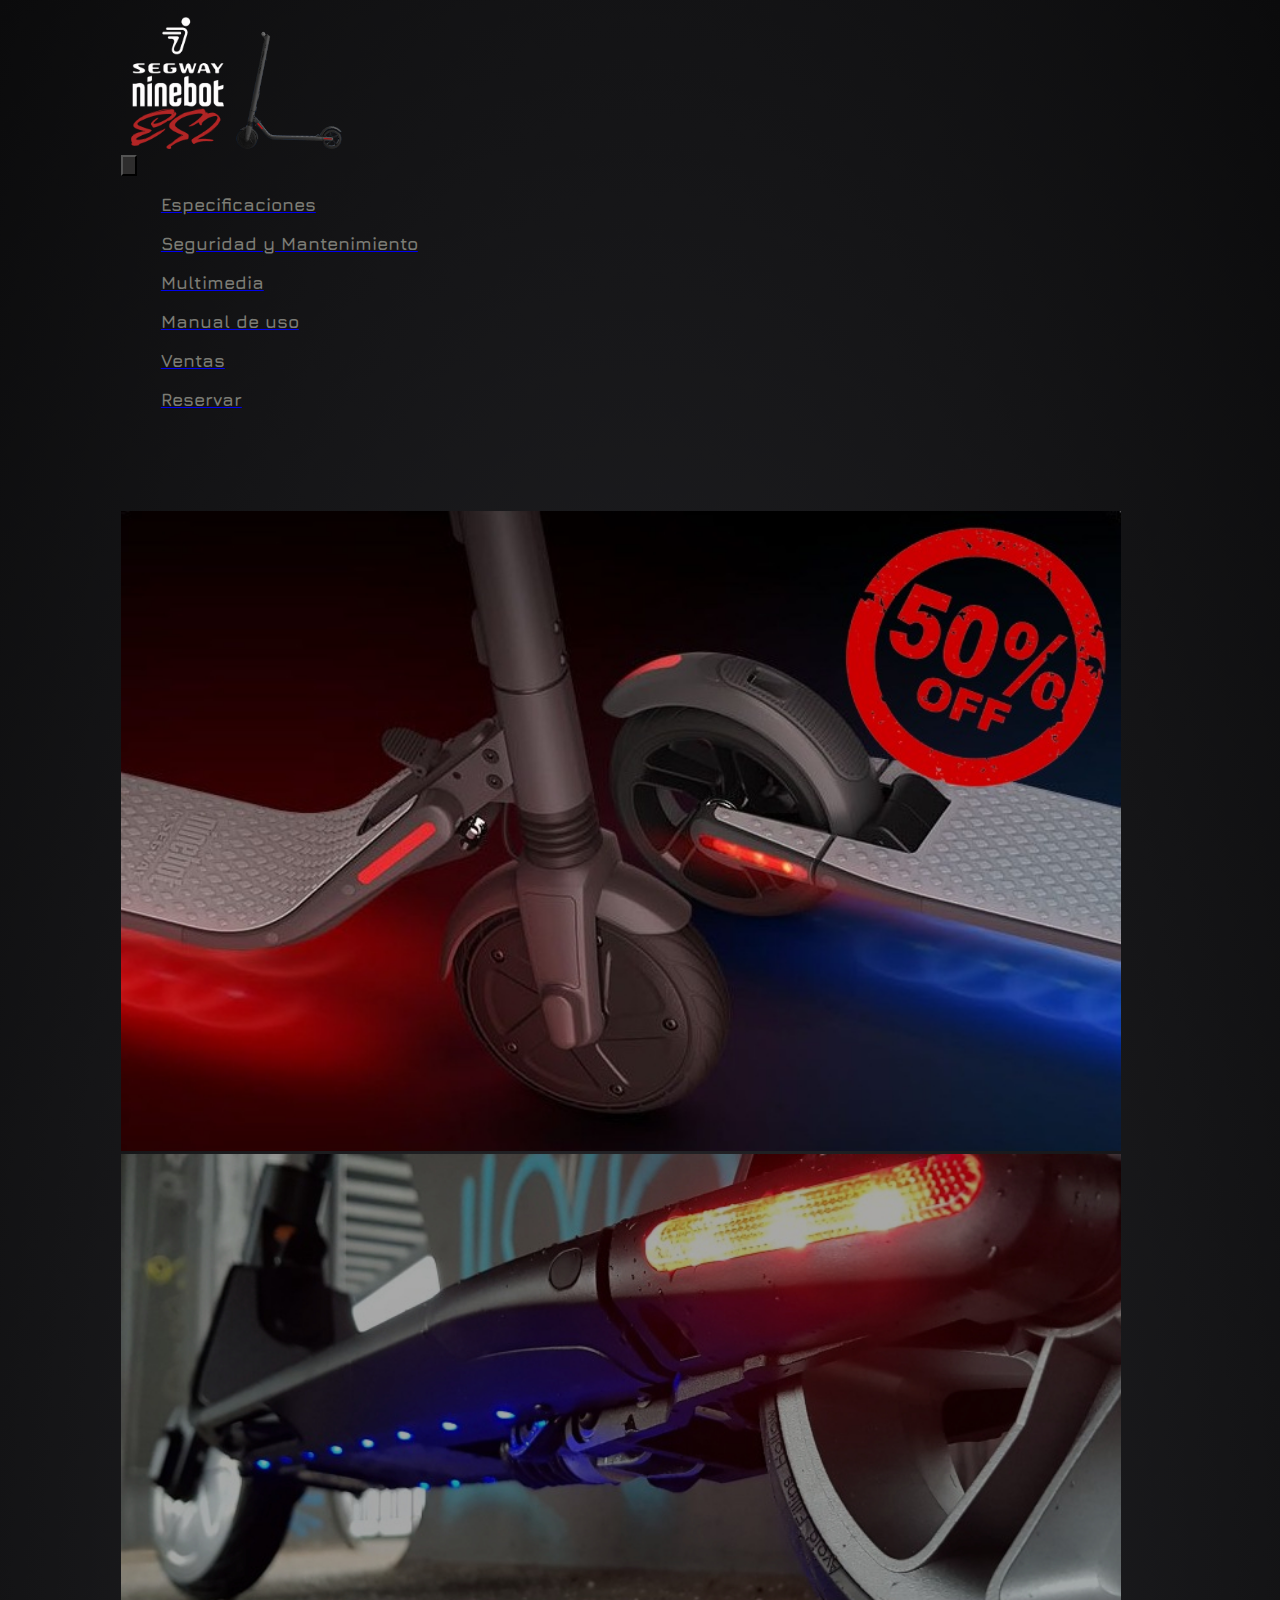
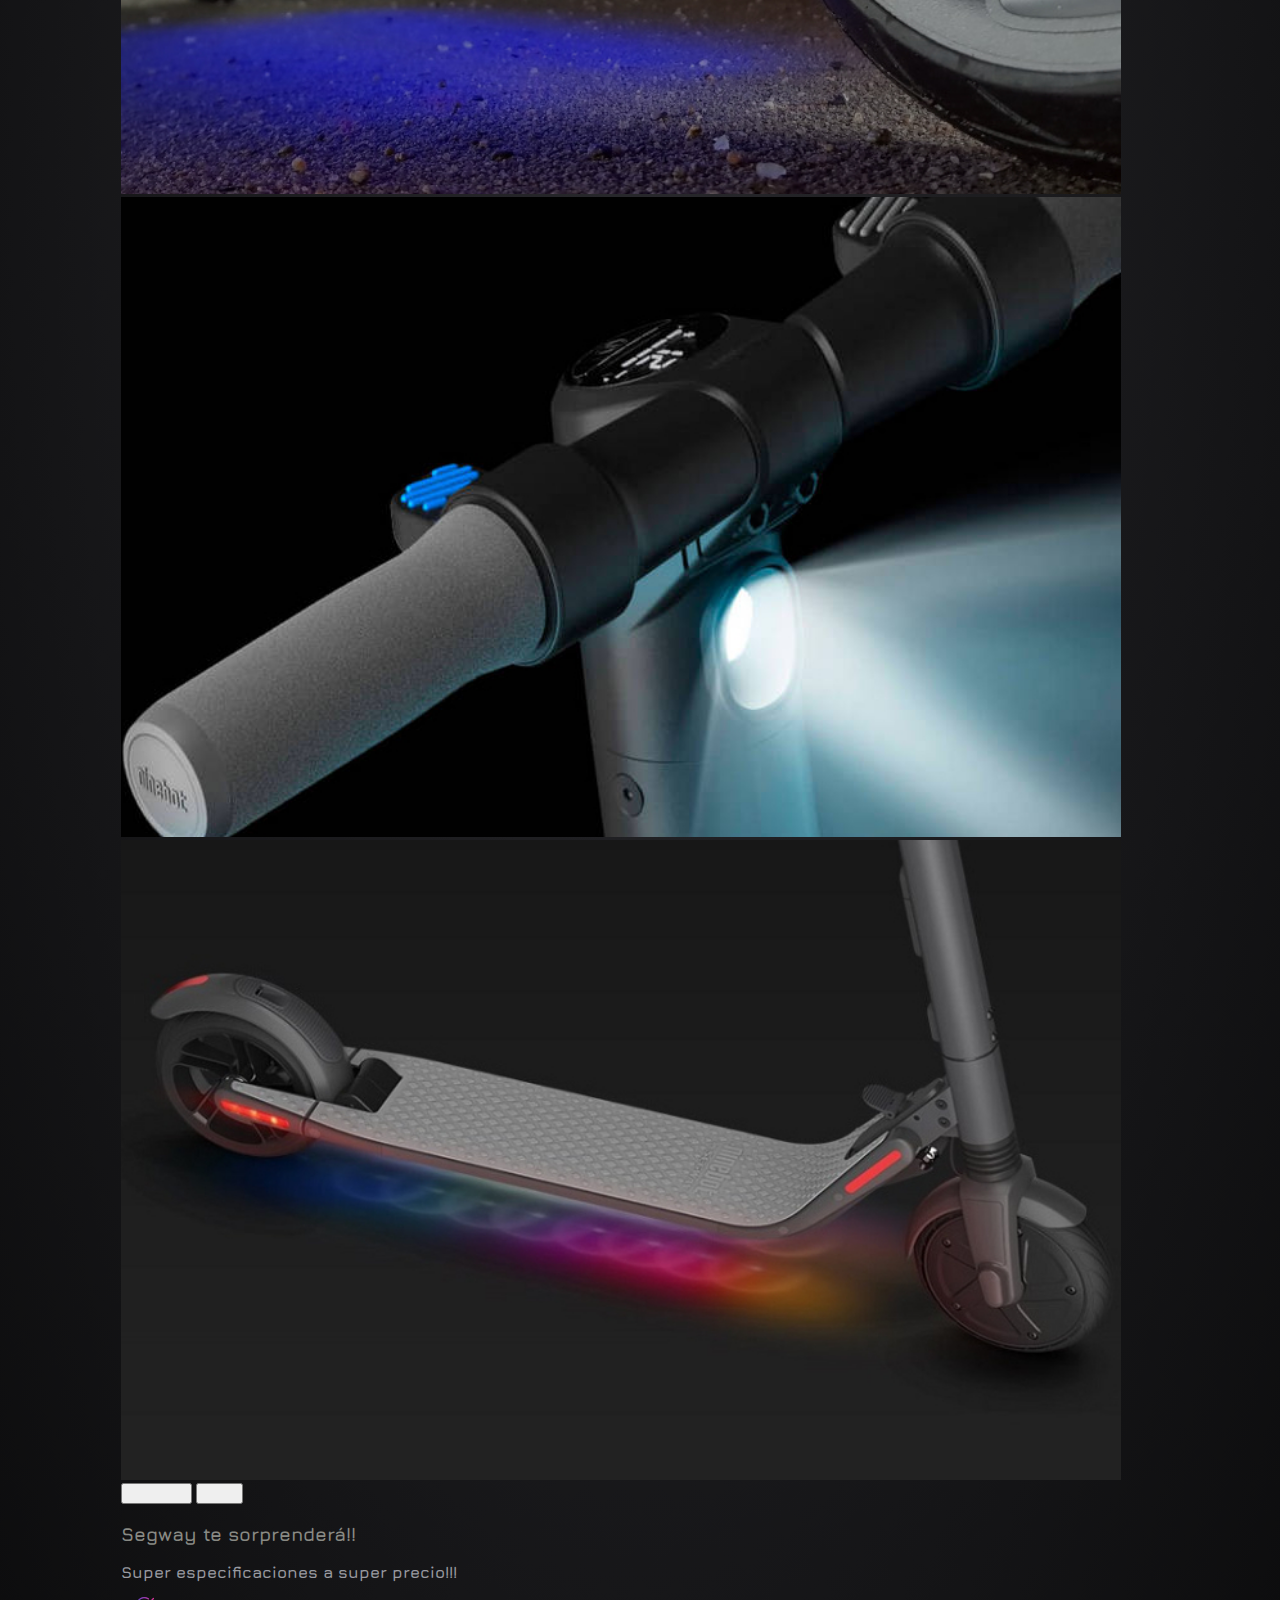
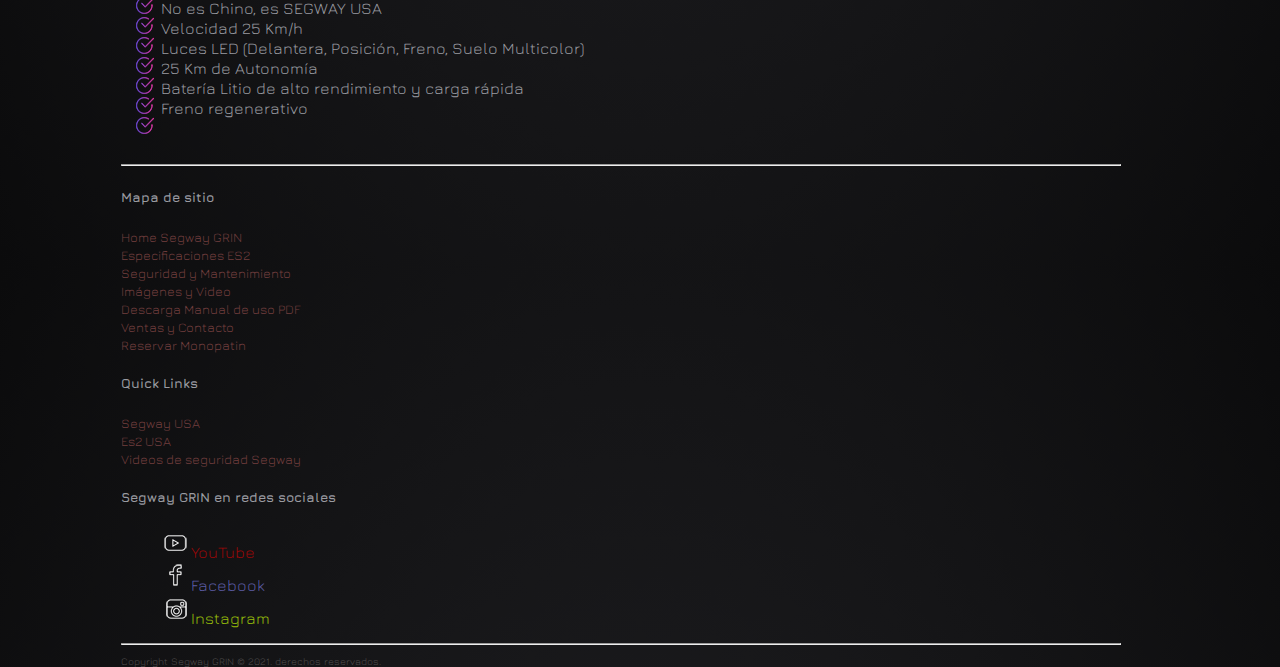
==== commit a66afd10: "prueba 5 formularios PHP" ====
--- a/index.html
+++ b/index.html
@@ -5,7 +5,7 @@
     <meta http-equiv="X-UA-Compatible" content="IE=edge" />
     <meta name="viewport" content="width=device-width, initial-scale=1.0" />
     <title>Segway ES2 Grin</title>
-    <meta name="description" content="Venta de Monopatines Eléctricos Kickscooter Segway ES2 Grin, oferta 50% de su valor real">
+    <meta name="description" content="Monopatines Eléctricos Kickscooter Segway ES2 Grin, oferta 50% de su valor real">
     <meta name="keywords" content="monopatines, eléctricos, segway, ES2, scooter, kickscooter, ninebot">
 
 
@@ -48,7 +48,10 @@
                   <a class="nav-link" href="./pdf/kickscooter-es2-user-manual.pdf" target="_blank"><p class="txt">Manual de uso</p></a>
                 </li>
                 <li class="nav-item">
-                  <a class="nav-link" href="pages/ventas.html"><p class="txt">Ventas y Contacto</p></a>
+                  <a class="nav-link" href="pages/ventas.html"><p class="txt">Ventas</p></a>
+                </li>
+                <li class="nav-item">
+                  <a class="nav-link" href="pages/senia.html"><p class="txt">Reservar</p></a>
                 </li>
               </ul>
           </div>
@@ -147,6 +150,7 @@
                       <li><a class="thumb-content" href="./pages/multimedia.html">Imágenes y Video</a></li>
                       <li><a class="thumb-content" href="./pdf/kickscooter-es2-user-manual.pdf" target="_blank">Descarga Manual de uso PDF</a></li>
                       <li><a class="thumb-content" href="./pages/ventas.html">Ventas y Contacto</a></li>
+                      <li><a class="thumb-content" href="./pages/senia.html">Reservar Monopatin</a></li>
 
                     </div>
                   </div>
@@ -156,16 +160,16 @@
                       <h5 class="widget-title">Quick Links<span></span></h5>
                       
 
-                        <li>
-                        <a class="thumb-content" href="https://www.segway.com/.">Segway USA</a> 
+                      <li>
+                        <a class="thumb-content" href="https://www.segway.com/." target="_blank">Segway USA</a> 
+                        </li>
+                    
+                        <li> 
+                        <a class="thumb-content" href="https://www.segway.com/kickscooter-es2/." target="_blank">Es2 USA</a> 
                         </li>
                     
                         <li>
-                        <a class="thumb-content" href="https://www.segway.com/kickscooter-es2/.">Es2 USA</a> 
-                        </li>
-                    
-                        <li>
-                        <a class="thumb-content" href="https://www.segway.com/safety/.">Videos de seguridad Segway</a> 
+                        <a class="thumb-content" href="https://www.segway.com/safety/." target="_blank">Videos de seguridad Segway</a> 
                         </li>
                         
                       
--- a/css/style.css
+++ b/css/style.css
@@ -1,5 +1,5 @@
 @charset "UTF-8";
-/* Mixin forzado (no tiene mucho sentido en este sitio, se @incluye unas 9 veces)*/
+/* Mixin (quizas no tiene demasiado sentido en este sitio, pero lo pedía la consigna, @include unas 9 veces)*/
 #grid-area {
   display: -ms-grid;
   display: grid;
@@ -33,6 +33,7 @@
   padding-right: 3%;
 }
 
+/* el header lo hice básicamente con Boomstrap por lo que el "partial header" queda muy básica, solo le cambio el color de fondo de las casillas del Menu hamburguesa y del formulario de contacto que quedaba muy feo de blanco.*/
 .txt {
   color: #7c7c75;
   font-size: 18px;
@@ -206,6 +207,29 @@
   transition: all 1s;
 }
 
+.precio1 {
+  color: #cccfce;
+  font-weight: bolder;
+  font-size: large;
+  text-decoration: none;
+  -webkit-transition: all 1s;
+  transition: all 1s;
+}
+
+.precio1:hover {
+  color: #05c91f;
+  font-size: 22px;
+  text-decoration: none;
+  -webkit-transition: all 1s;
+  transition: all 1s;
+}
+
+.precio3 {
+  color: #44ce0e;
+  font-weight: bolder;
+  font-size: x-large;
+}
+
 h1, h2 {
   -webkit-transform: scale(0.94);
           transform: scale(0.94);
@@ -285,12 +309,6 @@
   }
 }
 
-.widget-title {
-  font-size: small;
-  font-weight: bold;
-  color: #575011;
-}
-
 .social-footer2 a {
   text-decoration: none;
 }
@@ -302,7 +320,7 @@
   transition: all 0.5s;
 }
 
-/* Maps  (no tiene mucho sentido en esta página, pero habia que hacerlo)*/
+/* Maps  (no tiene mucho sentido en esta página, pero requerido en la consigna)*/
 .yu {
   color: #9c0707;
 }
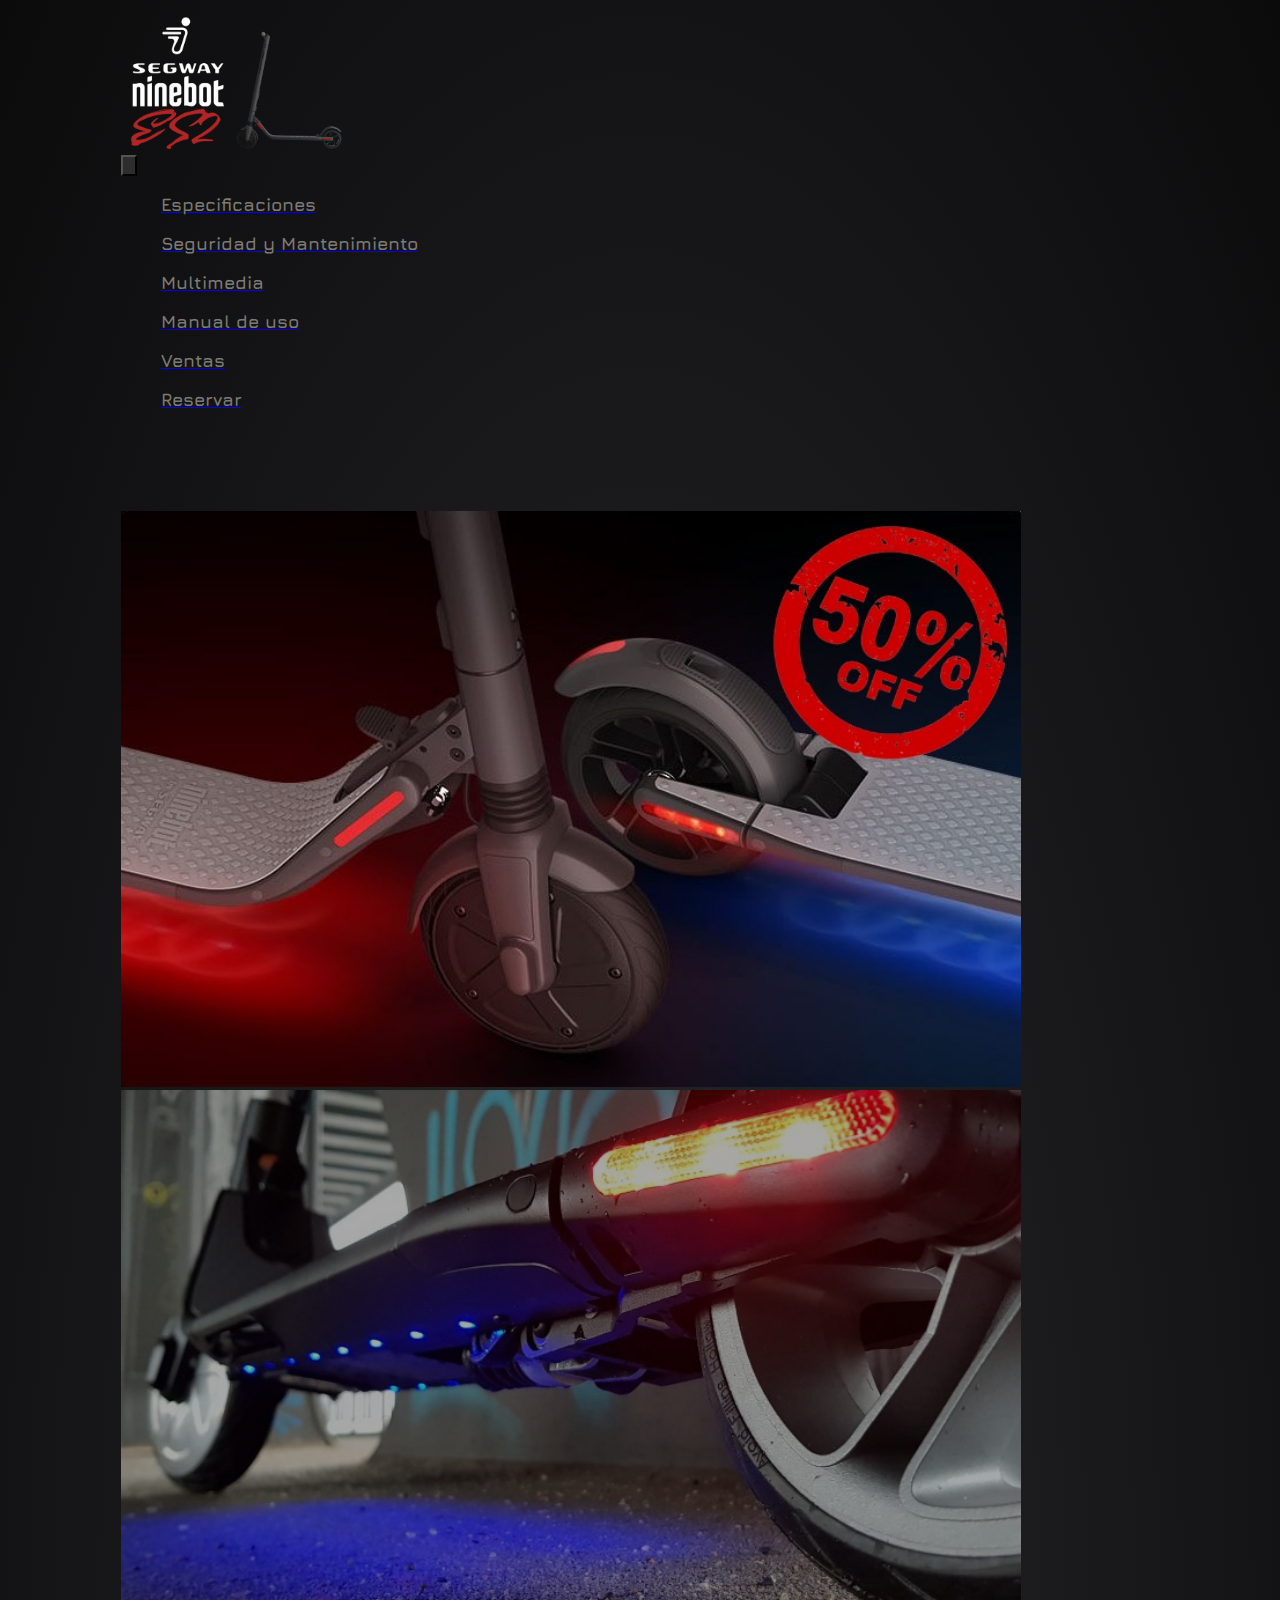
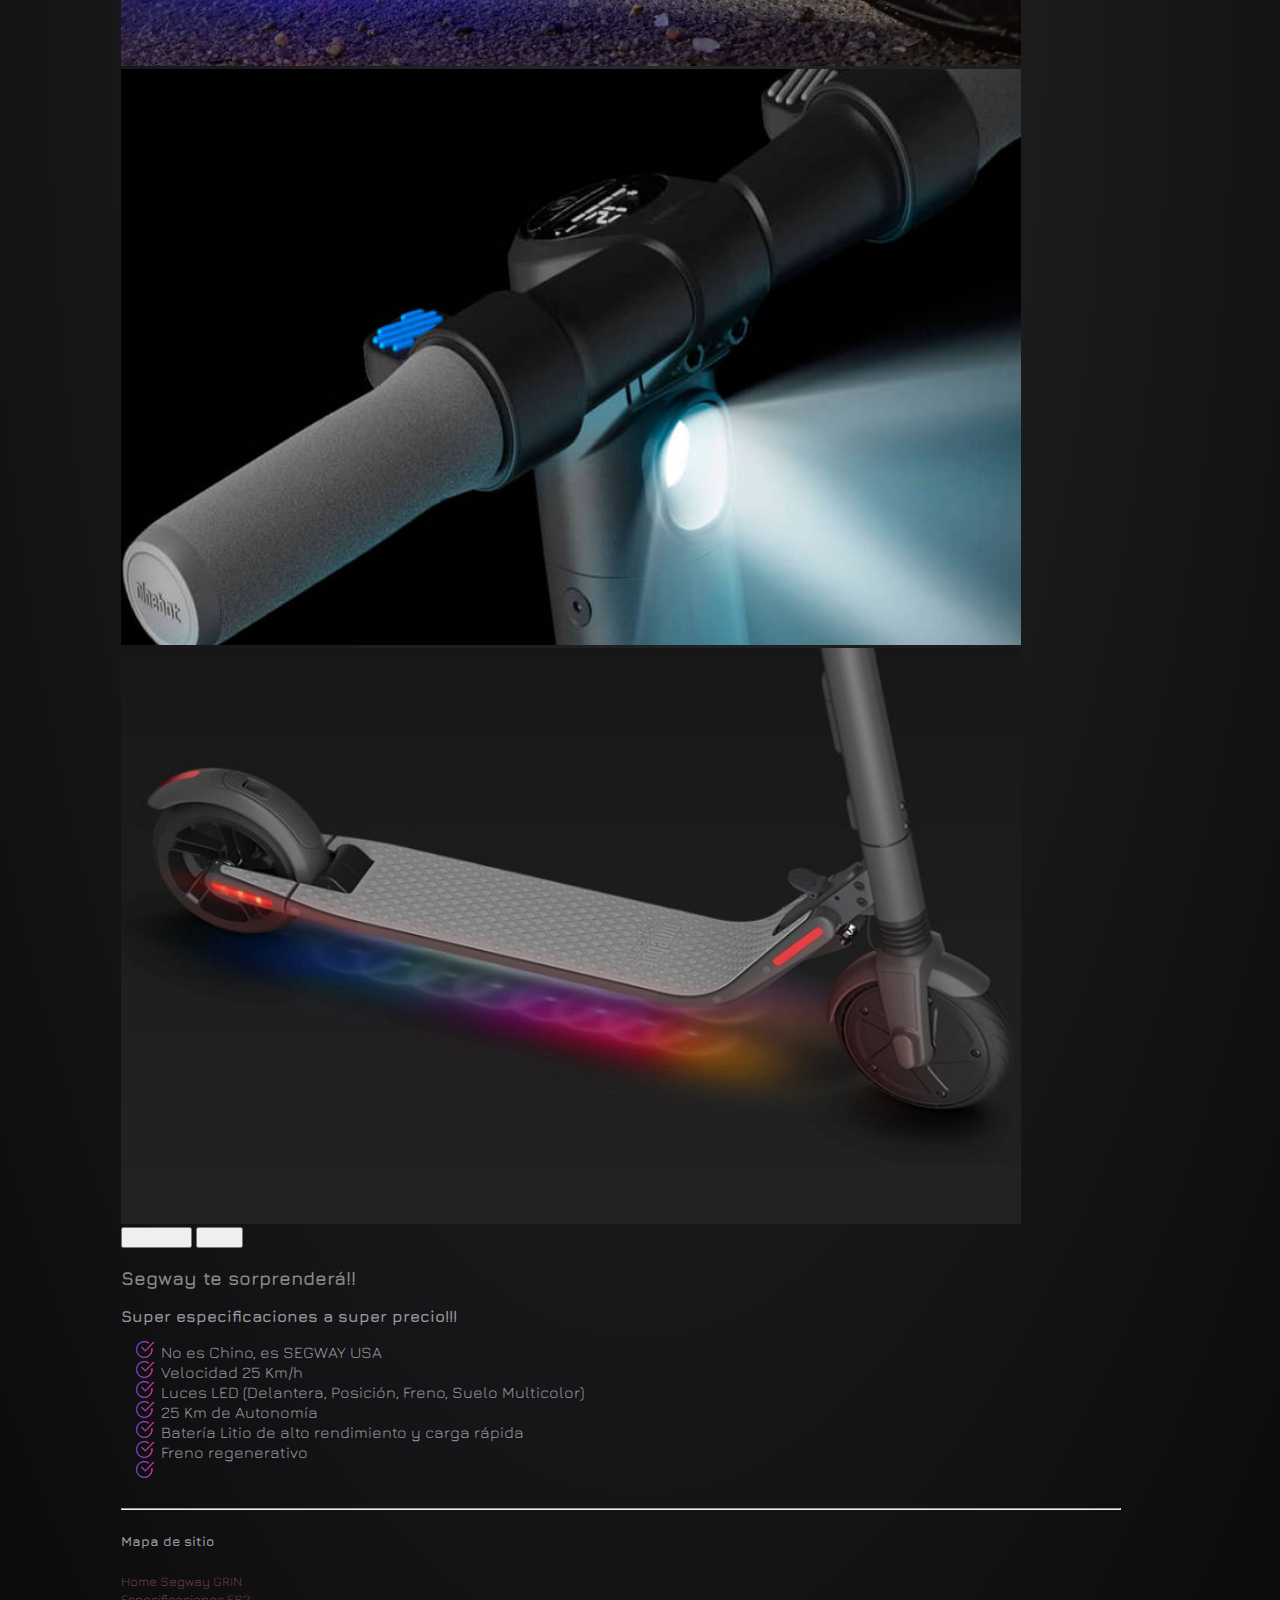
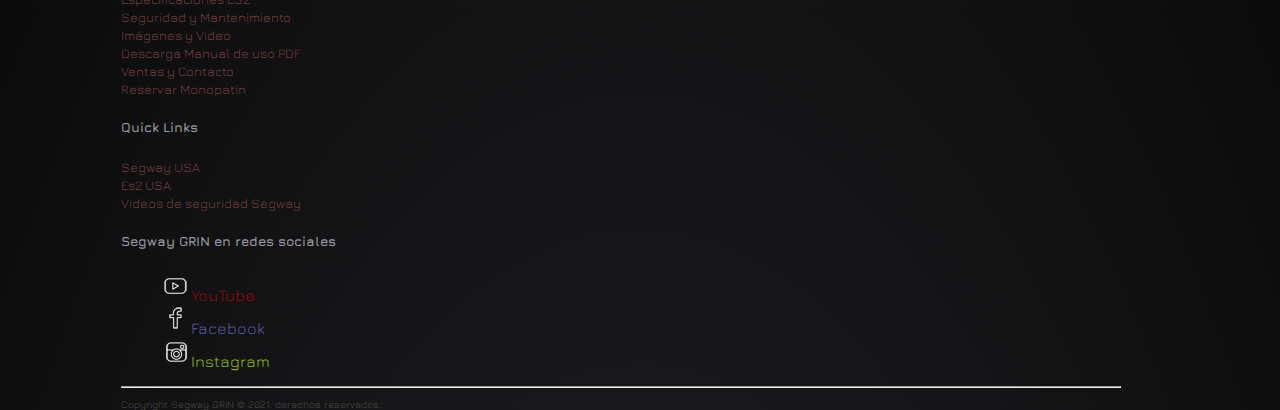
==== commit 49e01734: "entrega final v1 09-05" ====
--- a/index.html
+++ b/index.html
@@ -55,7 +55,7 @@
                 </li>
               </ul>
           </div>
-        
+        </nav>
       </header>
 
       <main class="principal">
@@ -101,9 +101,6 @@
                   <span class="visually-hidden">Next</span>
                 </button>
               </div>
-
-
-
 
             </div>
 
@@ -127,77 +124,77 @@
                     <span> de</span>
                     <span> su</span>
                     <span> valor</span>
-                    <span> real !!!</span></a></li>
-                </ul>
-              </div>
+                    <span> real !!!</span></a>
+                  </li>
+                </ul>              
               </section>
-
+            </div>
           </div>  
           
       </main>
 
       <footer id="footer">
+        <hr>
+        <div class="main-footer widgets-dark typo-light">
+          <div class="container">
+              <div class="row">                
+                <div class="col-xs-12 col-sm-6 col-md-4">
+                  <div class="widget subscribe no-box">
+                    <h5 class="widget-title">Mapa de sitio<span></span></h5>
+                    <li><a class="thumb-content" href="./index.html">Home Segway GRIN</a></li>
+                    <li><a class="thumb-content" href="./pages/especificaciones.html">Especificaciones ES2</a></li>
+                    <li><a class="thumb-content" href="./pages/seguridad.html">Seguridad y Mantenimiento</a></li>
+                    <li><a class="thumb-content" href="./pages/multimedia.html">Imágenes y Video</a></li>
+                    <li><a class="thumb-content" href="./pdf/kickscooter-es2-user-manual.pdf" target="_blank">Descarga Manual de uso PDF</a></li>
+                    <li><a class="thumb-content" href="./pages/ventas.html">Ventas y Contacto</a></li>
+                    <li><a class="thumb-content" href="./pages/senia.html">Reservar Monopatin</a></li>
+
+                  </div>
+                </div>
+          
+                <div class="col-xs-12 col-sm-6 col-md-4">
+                  <div class="widget no-box">
+                    <h5 class="widget-title">Quick Links<span></span></h5>
+                    
+
+                    <li>
+                      <a class="thumb-content" href="https://www.segway.com/." target="_blank">Segway USA</a> 
+                      </li>
+                  
+                      <li> 
+                      <a class="thumb-content" href="https://www.segway.com/kickscooter-es2/." target="_blank">Es2 USA</a> 
+                      </li>
+                  
+                      <li>
+                      <a class="thumb-content" href="https://www.segway.com/safety/." target="_blank">Videos de seguridad Segway</a> 
+                      </li>
+                      
+                    
+                  </div>
+                </div>
+          
+                    
+                <div class="col-xs-12 col-sm-6 col-md-4">              
+                  <div class="widget no-box">
+                    <h5 class="widget-title">Segway GRIN en redes sociales<span></span></h5>
+              
+                    <ul class="social-footer2">
+                      <li><a class="yu" title="YouTube" target="_blank" href="https://www.youtube.com/results?search_query=segway"><img alt="youtube" width="30" height="30" src="[data-uri]">YouTube</a></li>
+                      <li><a class="fb" href="https://www.facebook.com/segwayninebot.ar" target="_blank" title="Facebook"><img alt="Facebook" width="30" height="30" src="[data-uri]">Facebook</a></li>
+                      <li><a class="ig"title="Instagram" target="_blank" href="https://www.instagram.com/monopatinessegwaygrin/?hl=es"><img alt="instagram" width="30" height="30" src="[data-uri]">Instagram</a></li>
+                    </ul>
+                  </div>
+                </div>
+              </div>
+            </div>
+          </div>
           <hr>
-          <div class="main-footer widgets-dark typo-light">
-            <div class="container">
-                <div class="row">                
-                  <div class="col-xs-12 col-sm-6 col-md-4">
-                    <div class="widget subscribe no-box">
-                      <h5 class="widget-title">Mapa de sitio<span></span></h5>
-                      <li><a class="thumb-content" href="./index.html">Home Segway GRIN</a></li>
-                      <li><a class="thumb-content" href="./pages/especificaciones.html">Especificaciones ES2</a></li>
-                      <li><a class="thumb-content" href="./pages/seguridad.html">Seguridad y Mantenimiento</a></li>
-                      <li><a class="thumb-content" href="./pages/multimedia.html">Imágenes y Video</a></li>
-                      <li><a class="thumb-content" href="./pdf/kickscooter-es2-user-manual.pdf" target="_blank">Descarga Manual de uso PDF</a></li>
-                      <li><a class="thumb-content" href="./pages/ventas.html">Ventas y Contacto</a></li>
-                      <li><a class="thumb-content" href="./pages/senia.html">Reservar Monopatin</a></li>
-
-                    </div>
-                  </div>
-            
-                  <div class="col-xs-12 col-sm-6 col-md-4">
-                    <div class="widget no-box">
-                      <h5 class="widget-title">Quick Links<span></span></h5>
-                      
-
-                      <li>
-                        <a class="thumb-content" href="https://www.segway.com/." target="_blank">Segway USA</a> 
-                        </li>
-                    
-                        <li> 
-                        <a class="thumb-content" href="https://www.segway.com/kickscooter-es2/." target="_blank">Es2 USA</a> 
-                        </li>
-                    
-                        <li>
-                        <a class="thumb-content" href="https://www.segway.com/safety/." target="_blank">Videos de seguridad Segway</a> 
-                        </li>
-                        
-                      
-                    </div>
-                  </div>
-            
-                      
-                  <div class="col-xs-12 col-sm-6 col-md-4">              
-                    <div class="widget no-box">
-                      <h5 class="widget-title">Segway GRIN en redes sociales<span></span></h5>
-                
-                      <ul class="social-footer2">
-                        <li><a class="yu" title="YouTube" target="_blank" href="https://www.youtube.com/results?search_query=segway"><img alt="youtube" width="30" height="30" src="[data-uri]">YouTube</a></li>
-                        <li><a class="fb" href="https://www.facebook.com/segwayninebot.ar" target="_blank" title="Facebook"><img alt="Facebook" width="30" height="30" src="[data-uri]">Facebook</a></li>
-                        <li><a class="ig"title="Instagram" target="_blank" href="https://www.instagram.com/monopatinessegwaygrin/?hl=es"><img alt="instagram" width="30" height="30" src="[data-uri]">Instagram</a></li>
-                      </ul>
-                    </div>
-                  </div>
-                </div>
-              </div>
-            </div>
-            <hr>
-            <div class="footer-copyright">                      
-              <div class="col-md-12 text-center">
-                <p>Copyright Segway GRIN © 2021. derechos reservados.</p>
-              </div>
+          <div class="footer-copyright">                      
+            <div class="col-md-12 text-center">
+              <p>Copyright Segway GRIN © 2021. derechos reservados.</p>
             </div>
           </div>
+        </div>
             
       </footer>
       
--- a/css/style.css
+++ b/css/style.css
@@ -58,10 +58,12 @@
   display: -webkit-box;
   display: -ms-flexbox;
   display: flex;
+  justify-items: center;
   -webkit-box-orient: vertical;
   -webkit-box-direction: normal;
       -ms-flex-direction: column;
           flex-direction: column;
+  max-width: 900px;
 }
 
 .flex-item {
@@ -150,6 +152,7 @@
 
 .precio {
   width: 100%;
+  max-width: 900px;
 }
 
 .fuego {
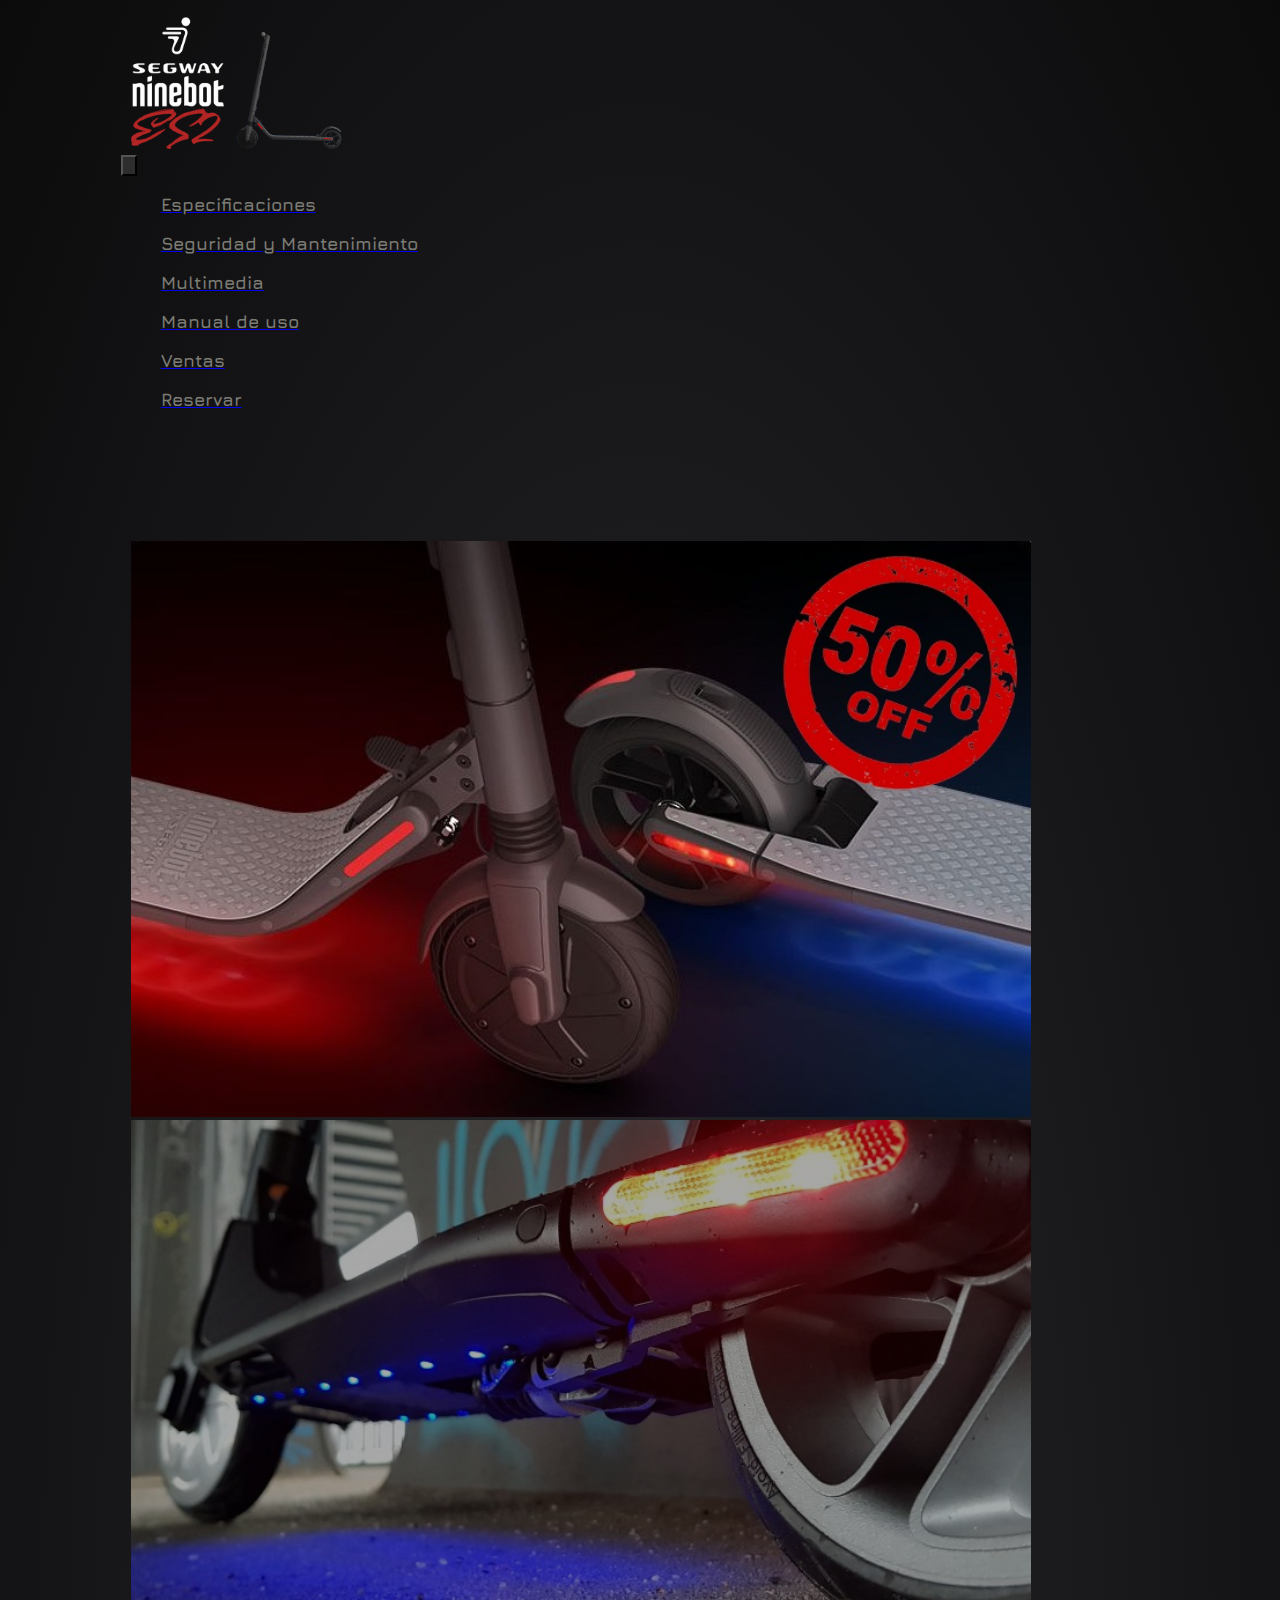
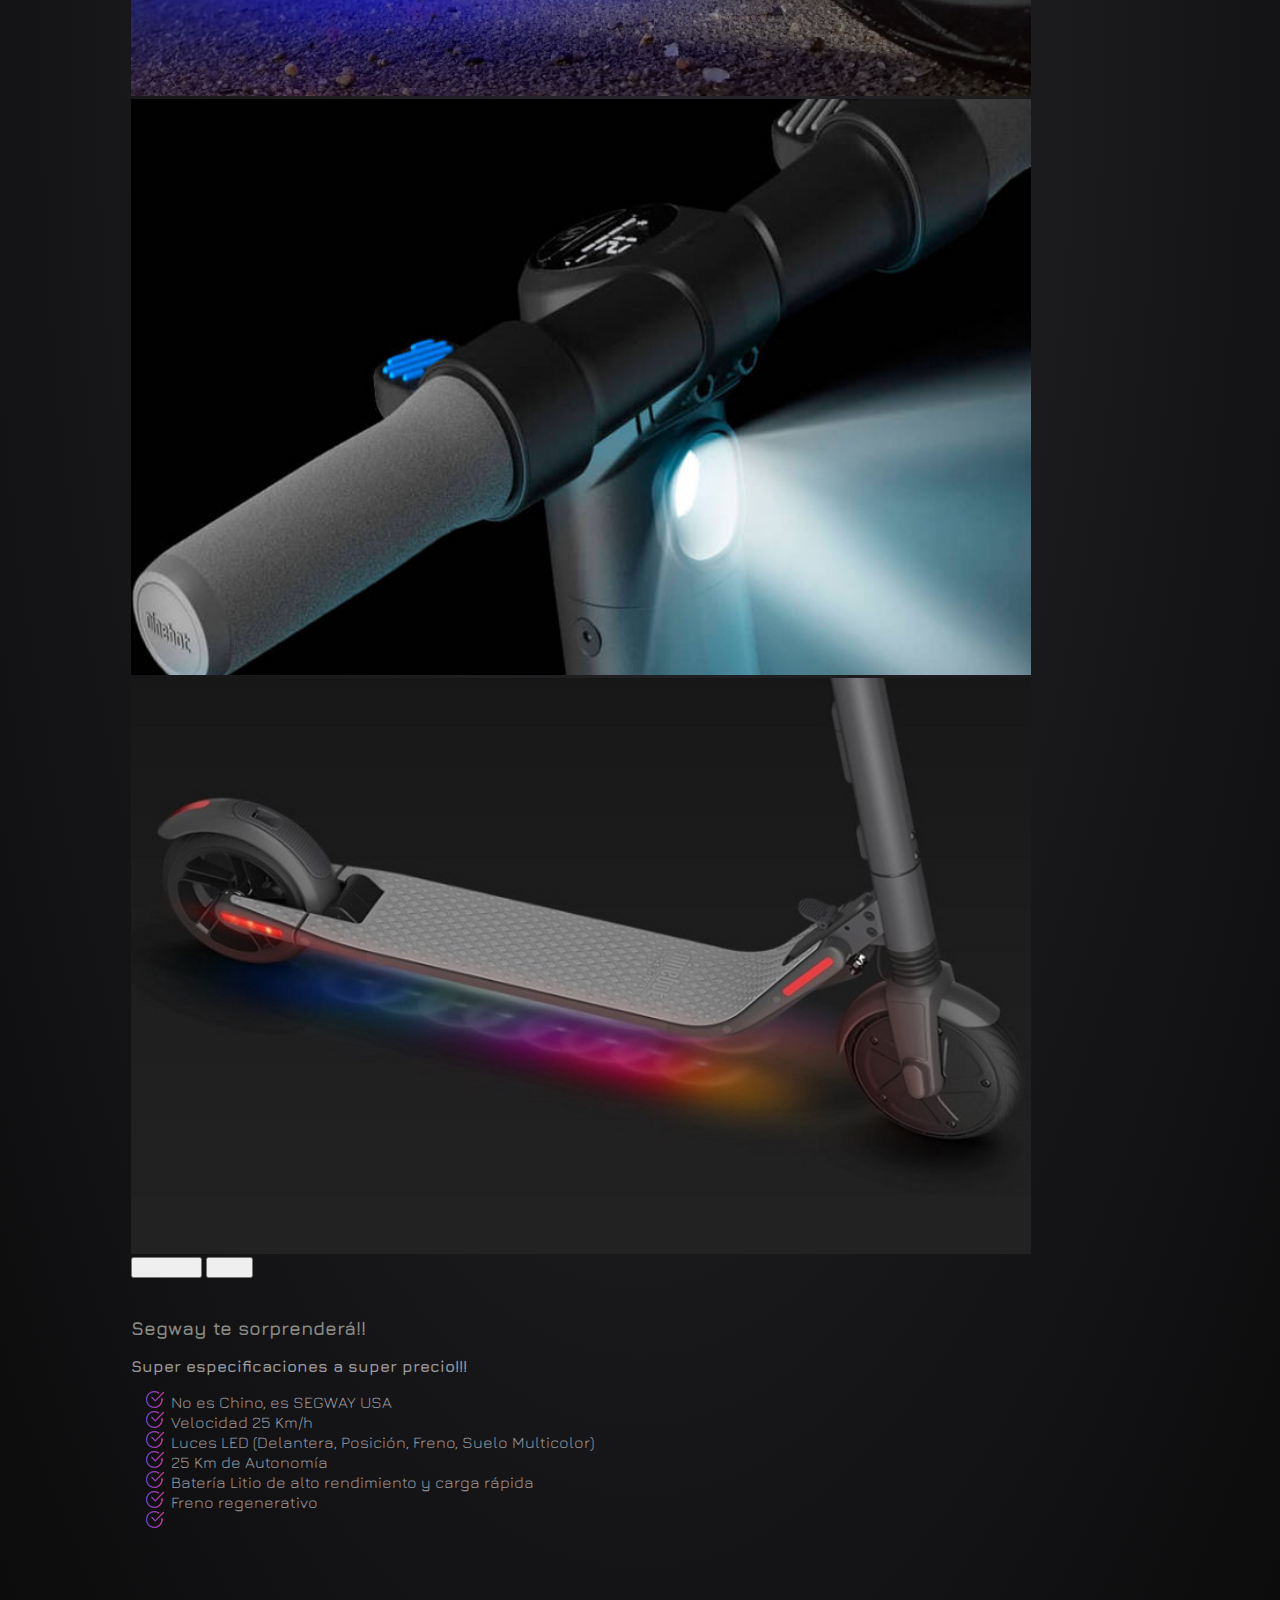
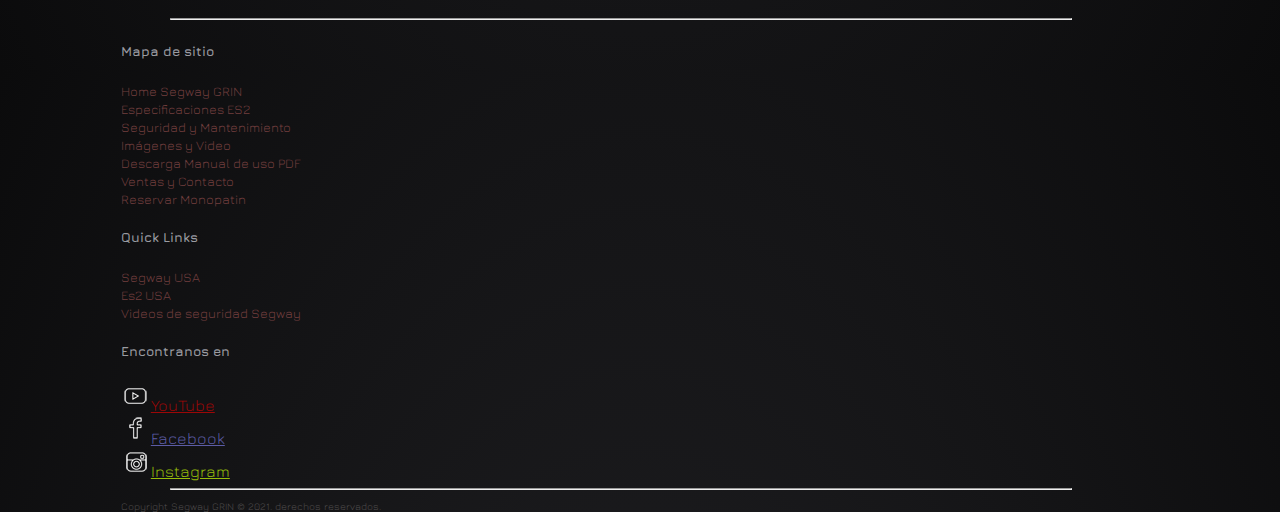
==== commit b3c912ad: "Entrega Final V3 09-05" ====
--- a/index.html
+++ b/index.html
@@ -155,34 +155,21 @@
                 <div class="col-xs-12 col-sm-6 col-md-4">
                   <div class="widget no-box">
                     <h5 class="widget-title">Quick Links<span></span></h5>
-                    
-
-                    <li>
-                      <a class="thumb-content" href="https://www.segway.com/." target="_blank">Segway USA</a> 
-                      </li>
-                  
-                      <li> 
-                      <a class="thumb-content" href="https://www.segway.com/kickscooter-es2/." target="_blank">Es2 USA</a> 
-                      </li>
-                  
-                      <li>
-                      <a class="thumb-content" href="https://www.segway.com/safety/." target="_blank">Videos de seguridad Segway</a> 
-                      </li>
-                      
-                    
+                    <a class="thumb-content" href="https://www.segway.com/." target="_blank">Segway USA</a> <br>                    
+                    <a class="thumb-content" href="https://www.segway.com/kickscooter-es2/." target="_blank">Es2 USA</a> <br>                    
+                    <a class="thumb-content" href="https://www.segway.com/safety/." target="_blank">Videos de seguridad Segway</a> <br>                      
                   </div>
                 </div>
           
                     
                 <div class="col-xs-12 col-sm-6 col-md-4">              
                   <div class="widget no-box">
-                    <h5 class="widget-title">Segway GRIN en redes sociales<span></span></h5>
-              
-                    <ul class="social-footer2">
-                      <li><a class="yu" title="YouTube" target="_blank" href="https://www.youtube.com/results?search_query=segway"><img alt="youtube" width="30" height="30" src="[data-uri]">YouTube</a></li>
-                      <li><a class="fb" href="https://www.facebook.com/segwayninebot.ar" target="_blank" title="Facebook"><img alt="Facebook" width="30" height="30" src="[data-uri]">Facebook</a></li>
-                      <li><a class="ig"title="Instagram" target="_blank" href="https://www.instagram.com/monopatinessegwaygrin/?hl=es"><img alt="instagram" width="30" height="30" src="[data-uri]">Instagram</a></li>
-                    </ul>
+                    <h5 class="widget-title">   Encontranos en <span></span></h5> 
+                  
+                    <a class="yu" title="YouTube" target="_blank" href="https://www.youtube.com/results?search_query=segway"><img alt="youtube" width="30" height="30" src="[data-uri]">YouTube</a><br>
+                    <a class="fb" href="https://www.facebook.com/segwayninebot.ar" target="_blank" title="Facebook"><img alt="Facebook" width="30" height="30" src="[data-uri]">Facebook</a><br>
+                    <a class="ig"title="Instagram" target="_blank" href="https://www.instagram.com/monopatinessegwaygrin/?hl=es"><img alt="instagram" width="30" height="30" src="[data-uri]">Instagram</a><br>
+                  
                   </div>
                 </div>
               </div>
--- a/css/style.css
+++ b/css/style.css
@@ -67,6 +67,7 @@
 }
 
 .flex-item {
+  padding: 10px;
   width: 100%;
 }
 
@@ -147,7 +148,8 @@
 }
 
 .bateria {
-  max-width: 700px;
+  max-width: 900px;
+  padding: 2px;
 }
 
 .precio {
@@ -156,7 +158,8 @@
 }
 
 .fuego {
-  max-width: 300px;
+  width: 400px;
+  padding: 2px;
 }
 
 .borde {
@@ -165,6 +168,7 @@
 }
 
 .table {
+  max-width: 900px;
   border: 2px solid;
   color: #747575;
   padding-right: 0%;
@@ -175,6 +179,11 @@
 .table td {
   border: 1px solid;
   border-color: black;
+}
+
+hr {
+  max-width: 900px;
+  background-color: #979292;
 }
 
 h3 {
@@ -188,9 +197,17 @@
   font-size: x-large;
 }
 
+.recomendaciones li {
+  list-style-type: circle;
+}
+
 .listas ul li {
   list-style-type: none;
   list-style: url("../imagenes/icon-list.png");
+}
+
+.btn {
+  margin: 50px 0px 10px 0px;
 }
 
 .precio1 a {
@@ -312,6 +329,10 @@
   }
 }
 
+#footer {
+  padding: 50px 0px 300px 0px;
+}
+
 .social-footer2 a {
   text-decoration: none;
 }
